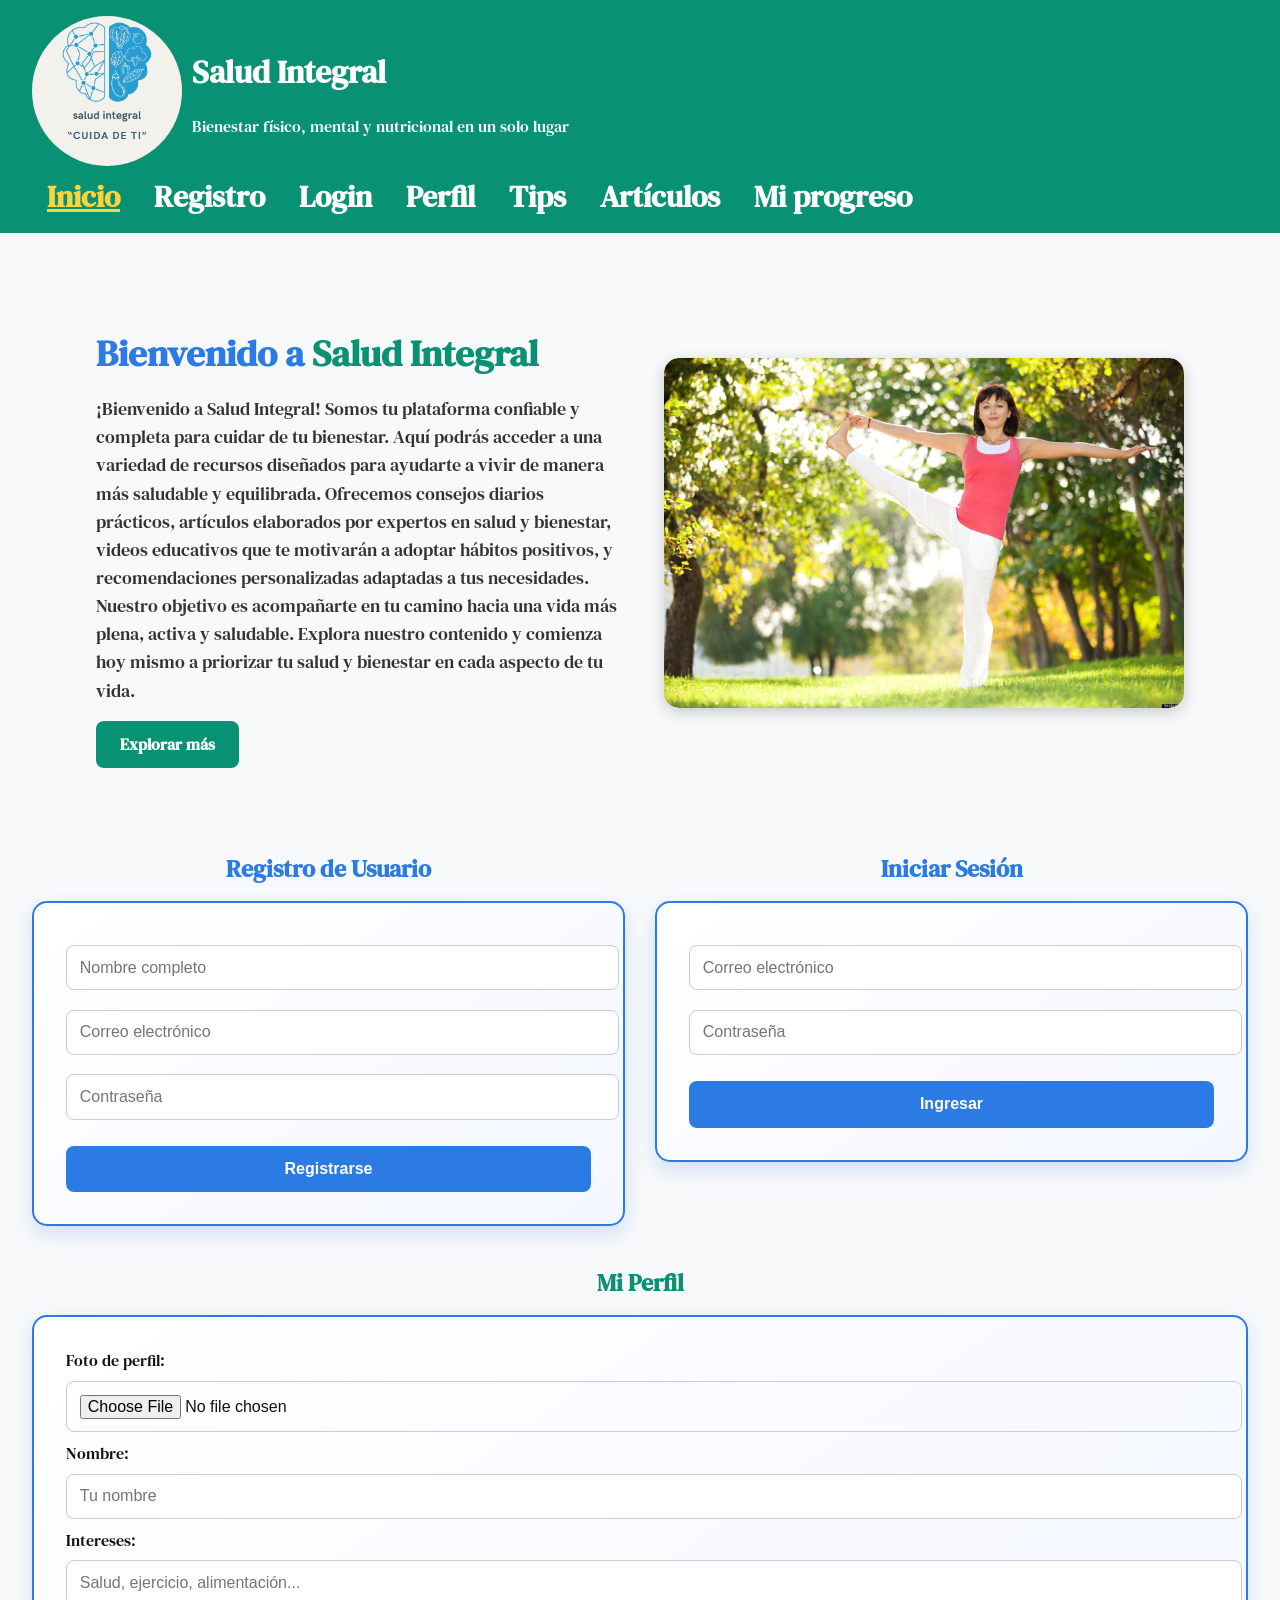
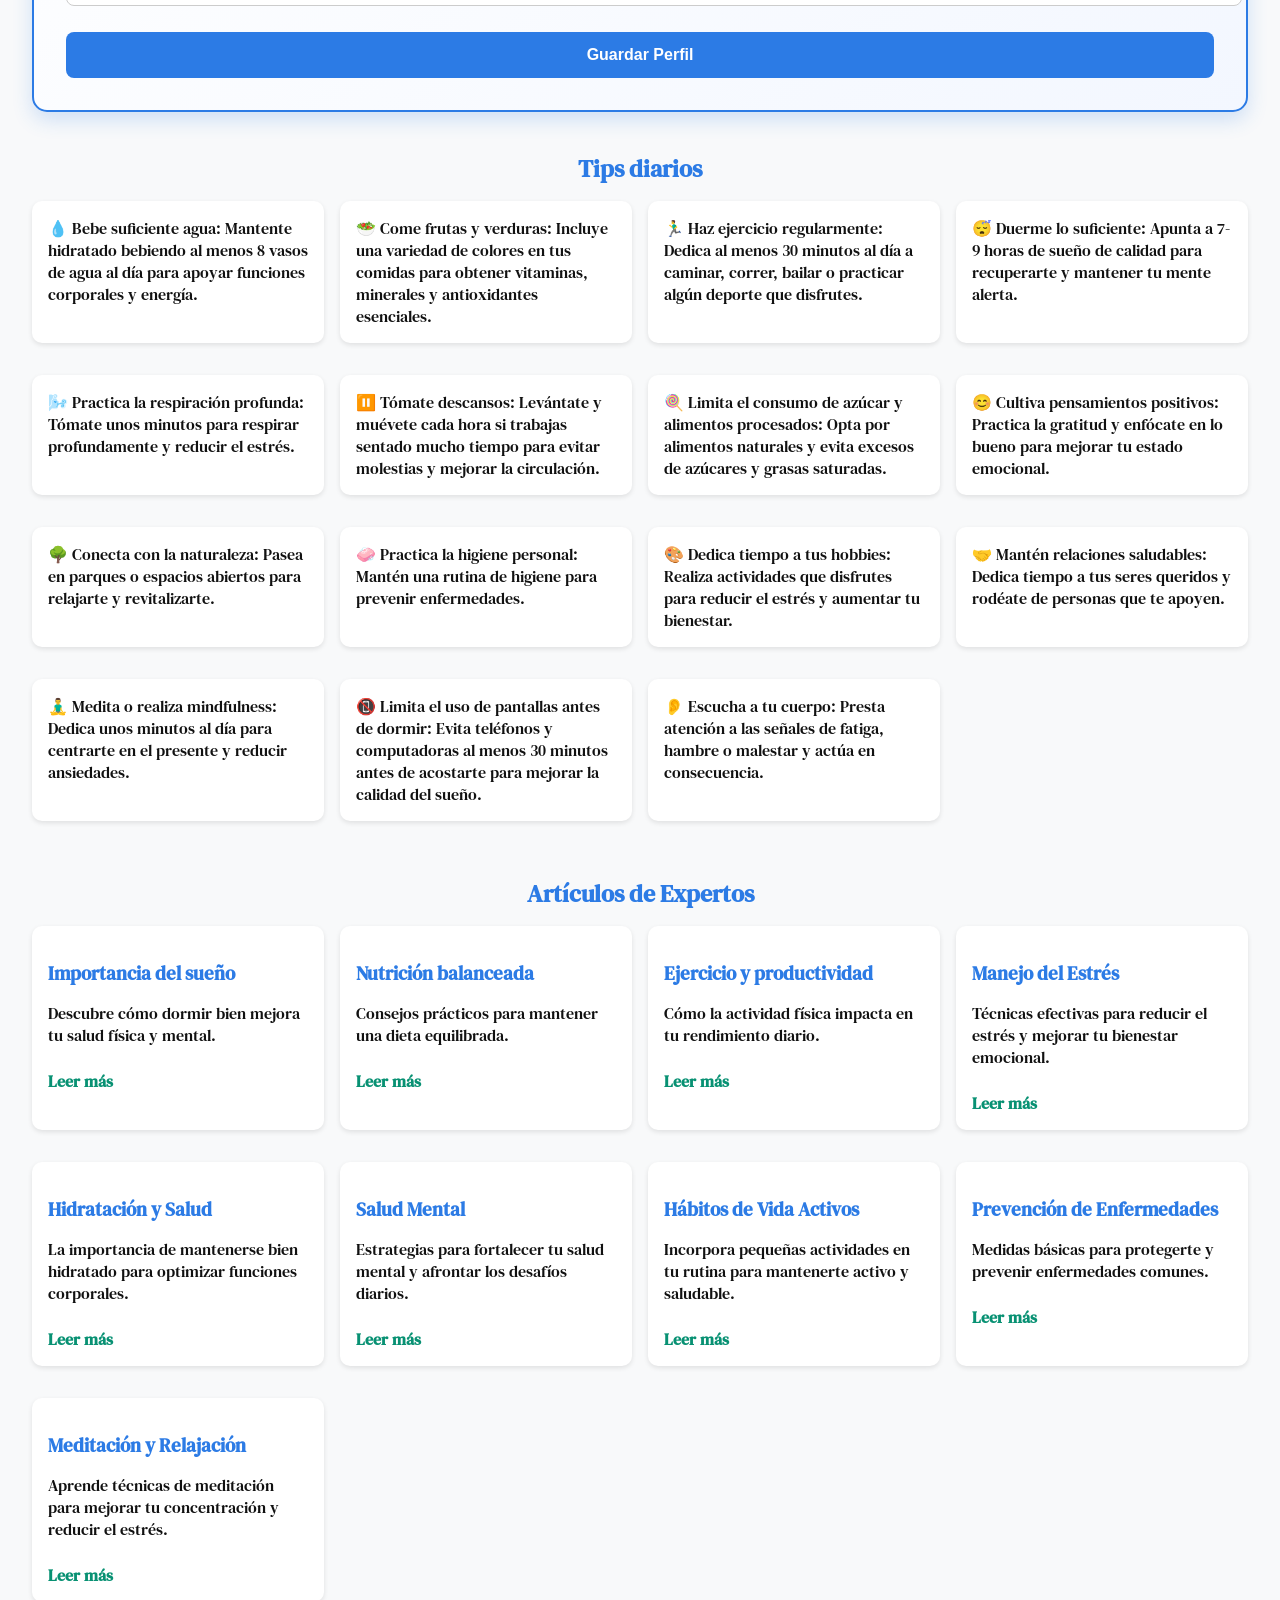
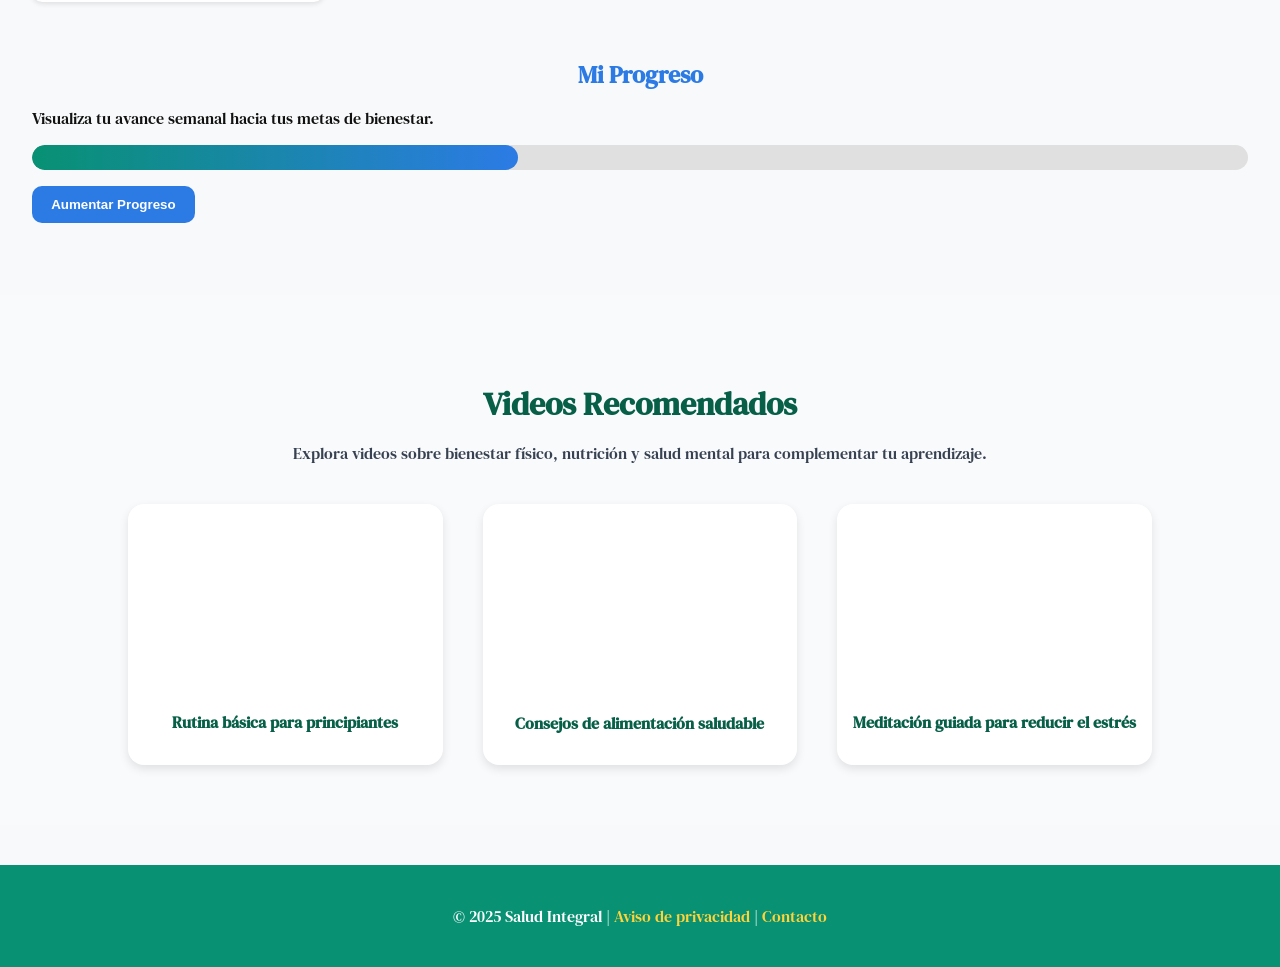
==== index.html @ 1d3a8789 "Add files via upload" ====
<!DOCTYPE html>
<html lang="es">
<head>
  <meta charset="UTF-8" />
  <meta name="viewport" content="width=device-width, initial-scale=1.0" />
  <link rel="stylesheet" href="style.css" />
  <link rel="preconnect" href="https://fonts.googleapis.com" />
  <link rel="preconnect" href="https://fonts.gstatic.com" crossorigin />
  <link href="https://fonts.googleapis.com/css2?family=DM+Serif+Text:ital@0;1&display=swap" rel="stylesheet" />
  <title>Salud Integral</title>
</head>

<body>
  <header>
    <div class="logo">
      <img src="img/Logo salud1.png" alt="Logo Salud Integral" />
      <div>
        <h1>Salud Integral</h1>
        <p>Bienestar físico, mental y nutricional en un solo lugar</p>
      </div>
    </div>
    <nav>
      <a href="#inicio" class="active">Inicio</a>
      <a href="#registro">Registro</a>
      <a href="#login">Login</a>
      <a href="#perfil">Perfil</a>
      <a href="#tips">Tips</a>
      <a href="#articulos">Artículos</a>
      <a href="#progreso">Mi progreso</a>
    </nav>
  </header>

  <main>
    <!-- CARRUSEL DE INICIO -->
<section id="inicio" class="inicio">
  <div class="inicio-texto">
    <h2>Bienvenido a <span>Salud Integral</span></h2>
    <p>
      ¡Bienvenido a Salud Integral! Somos tu plataforma confiable y completa para cuidar de tu bienestar. Aquí podrás acceder
      a una variedad de recursos diseñados para ayudarte a vivir de manera más saludable y equilibrada. Ofrecemos consejos
      diarios prácticos, artículos elaborados por expertos en salud y bienestar, videos educativos que te motivarán a adoptar
      hábitos positivos, y recomendaciones personalizadas adaptadas a tus necesidades. Nuestro objetivo es acompañarte en tu
      camino hacia una vida más plena, activa y saludable. Explora nuestro contenido y comienza hoy mismo a priorizar tu salud
      y bienestar en cada aspecto de tu vida.
    </p>
    <a href="#multimedia" class="btn">Explorar más</a>
  </div>

  <!-- Carrusel en lugar de imagen -->
  <div class="inicio-carrusel">
    <div class="carousel">
        <img src="img/bienestar1.jpg" class="slide active" alt="Salud y bienestar" />
        <img src="img/265533.webp" class="slide" alt="Alimentación balanceada" />
        <img src="img/fitness.webp" class="slide" alt="Ejercicio saludable" />
        <img src="img/OIP (1).jpeg" class="slide" alt="Salud y bienestar" />
        <img src="img/R (3).jpeg" class="slide" alt="Alimentación balanceada" />
        <img src="img/OIP.jpeg" class="slide" alt="Ejercicio saludable" />
    </div>
  </div>
</section>

    <!-- FORMULARIOS -->
    <section id="registro" class="section acceso">
      <div class="form-col">
        <h2>Registro de Usuario</h2>
        <form id="registerForm" class="marco-form">
          <input type="text" id="nombreRegistro" placeholder="Nombre completo" required />
          <input type="email" id="emailRegistro" placeholder="Correo electrónico" required />
          <input type="password" id="passRegistro" placeholder="Contraseña" required />
          <button type="submit">Registrarse</button>
        </form>
      </div>

      <div class="form-col" id="login">
        <h2>Iniciar Sesión</h2>
        <form id="loginForm" class="marco-form">
          <input type="email" id="emailLogin" placeholder="Correo electrónico" required />
          <input type="password" id="passLogin" placeholder="Contraseña" required />
          <button type="submit">Ingresar</button>
        </form>
      </div>
    </section>

    <!-- PERFIL -->
    <section id="perfil" class="section">
      <h2>Mi Perfil</h2>
      <form class="marco-form" aria-label="Formulario de perfil">
        <label for="foto">Foto de perfil:</label>
        <input type="file" id="foto" name="foto" accept="image/*" />
        <label for="nombre">Nombre:</label>
        <input type="text" id="nombre" name="nombre" placeholder="Tu nombre" />
        <label for="intereses">Intereses:</label>
        <input type="text" id="intereses" name="intereses" placeholder="Salud, ejercicio, alimentación..." />
        <button type="submit">Guardar Perfil</button>
      </form>
    </section>

    <!-- TIPS -->
    <section id="tips" class="section">
      <h2>Tips diarios</h2>
      <div class="grid">
        <div class="card">💧 Bebe suficiente agua: Mantente hidratado bebiendo al menos 8 vasos de agua al día para apoyar
          funciones corporales y energía.</div>
        <div class="card">🥗 Come frutas y verduras: Incluye una variedad de colores en tus comidas para obtener vitaminas,
          minerales y antioxidantes esenciales.</div>
        <div class="card">🏃‍♂️ Haz ejercicio regularmente: Dedica al menos 30 minutos al día a caminar, correr, bailar o
          practicar algún deporte que disfrutes.</div>
        <div class="card">😴 Duerme lo suficiente: Apunta a 7-9 horas de sueño de calidad para recuperarte y mantener tu
          mente
          alerta.</div>
        <div class="card">🌬️ Practica la respiración profunda: Tómate unos minutos para respirar profundamente y reducir el
          estrés.</div>
        <div class="card">⏸️ Tómate descansos: Levántate y muévete cada hora si trabajas sentado mucho tiempo para evitar
          molestias y mejorar la circulación.</div>
        <div class="card">🍭 Limita el consumo de azúcar y alimentos procesados: Opta por alimentos naturales y evita
          excesos de
          azúcares y grasas saturadas.</div>
        <div class="card">😊 Cultiva pensamientos positivos: Practica la gratitud y enfócate en lo bueno para mejorar tu
          estado
          emocional.</div>
        <div class="card">🌳 Conecta con la naturaleza: Pasea en parques o espacios abiertos para relajarte y revitalizarte.
        </div>
        <div class="card">🧼 Practica la higiene personal: Mantén una rutina de higiene para prevenir enfermedades.</div>
        <div class="card">🎨 Dedica tiempo a tus hobbies: Realiza actividades que disfrutes para reducir el estrés y
          aumentar tu
          bienestar.</div>
        <div class="card">🤝 Mantén relaciones saludables: Dedica tiempo a tus seres queridos y rodéate de personas que te
          apoyen.</div>
        <div class="card">🧘‍♂️ Medita o realiza mindfulness: Dedica unos minutos al día para centrarte en el presente y
          reducir
          ansiedades.</div>
        <div class="card">📵 Limita el uso de pantallas antes de dormir: Evita teléfonos y computadoras al menos 30 minutos
          antes de acostarte para mejorar la calidad del sueño.</div>
        <div class="card">👂 Escucha a tu cuerpo: Presta atención a las señales de fatiga, hambre o malestar y actúa en
          consecuencia.</div>
      </div>
    </section>

    <!-- ARTÍCULOS -->
<section id="articulos" class="section">
  <h2>Artículos de Expertos</h2>
  <div class="grid">
    <div class="card">
      <h3>Importancia del sueño</h3>
      <p>Descubre cómo dormir bien mejora tu salud física y mental.</p>
      <a href="#">Leer más</a>
    </div>
    <div class="card">
      <h3>Nutrición balanceada</h3>
      <p>Consejos prácticos para mantener una dieta equilibrada.</p>
      <a href="#">Leer más</a>
    </div>
    <div class="card">
      <h3>Ejercicio y productividad</h3>
      <p>Cómo la actividad física impacta en tu rendimiento diario.</p>
      <a href="#">Leer más</a>
    </div>
    <div class="card">
      <h3>Manejo del Estrés</h3>
      <p>Técnicas efectivas para reducir el estrés y mejorar tu bienestar emocional.</p>
      <a href="#">Leer más</a>
    </div>
    <div class="card">
      <h3>Hidratación y Salud</h3>
      <p>La importancia de mantenerse bien hidratado para optimizar funciones corporales.</p>
      <a href="#">Leer más</a>
    </div>
    <div class="card">
      <h3>Salud Mental</h3>
      <p>Estrategias para fortalecer tu salud mental y afrontar los desafíos diarios.</p>
      <a href="#">Leer más</a>
    </div>
    <div class="card">
      <h3>Hábitos de Vida Activos</h3>
      <p>Incorpora pequeñas actividades en tu rutina para mantenerte activo y saludable.</p>
      <a href="#">Leer más</a>
    </div>
    <div class="card">
      <h3>Prevención de Enfermedades</h3>
      <p>Medidas básicas para protegerte y prevenir enfermedades comunes.</p>
      <a href="#">Leer más</a>
    </div>
    <div class="card">
      <h3>Meditación y Relajación</h3>
      <p>Aprende técnicas de meditación para mejorar tu concentración y reducir el estrés.</p>
      <a href="#">Leer más</a>
    </div>
  </div>
</section>

    <!-- NUEVA SECCIÓN: PROGRESO -->
    <section id="progreso" class="section">
      <h2>Mi Progreso</h2>
      <p>Visualiza tu avance semanal hacia tus metas de bienestar.</p>
      <div class="progress-container">
        <div class="progress-bar" id="progressBar"></div>
      </div>
      <button id="aumentarProgreso">Aumentar Progreso</button>
    </section>
  </main>

<section id="videos" class="section videos">
  <h2>Videos Recomendados</h2>
  <p>Explora videos sobre bienestar físico, nutrición y salud mental para complementar tu aprendizaje.</p>

  <div class="video-grid">
    <div class="video-card">
      <div class="video-wrapper">
        <iframe src="https://www.youtube.com/embed/q12mV3CN0JU?si=aiuYhS3g3Fvm4-Bc" title="Ejercicios para principiantes" frameborder="0"
          allowfullscreen></iframe>
      </div>
      <h3>Rutina básica para principiantes</h3>
    </div>

    <div class="video-card">
      <div class="video-wrapper">
        <iframe src="https://www.youtube.com/embed/z6X5oEIg6Ak" title="Consejos de nutrición" frameborder="0"
          allowfullscreen></iframe>
      </div>
      <h3>Consejos de alimentación saludable</h3>
    </div>

    <div class="video-card">
      <div class="video-wrapper">
        <iframe src="https://www.youtube.com/embed/tYwnSBkc_To?si=PgO-hoRfJoDraTzT" title="Meditación guiada" frameborder="0"
          allowfullscreen></iframe>
      </div>
      <h3>Meditación guiada para reducir el estrés</h3>
    </div>
  </div>
</section>


  <footer>
    <p>© 2025 Salud Integral | <a href="#">Aviso de privacidad</a> | <a href="#">Contacto</a></p>
  </footer>

  <script src="script.js"></script>
</body>

</html>
---- style.css ----
/* ==================== RESET Y BASE ==================== */
body {
    margin: 0;
    font-family: "DM Serif Text", serif;
    background-color: #f8f9fa;
    color: #000000;
}

main {
    padding: 2rem;
}

.section {
    margin-bottom: 2.5rem;
}

.section h2 {
    color: #2c7be5;
    margin-bottom: 1rem;
    text-align: center;
}

/* ==================== HEADER ==================== */
header {
    background: #089173;
    color: white;
    padding: 1rem 2rem;
    display: flex;
    align-items: center;
    justify-content: space-between;
    flex-wrap: wrap;
}

.logo {
    display: flex;
    align-items: center;
    gap: 10px;
}

.logo img {
    width: 150px;
    height: 150px;
    border-radius: 50%;
}

nav {
    margin-top: 10px;
}

nav a {
    color: white;
    margin: 0 15px;
    text-decoration: none;
    font-weight: bold;
    font-size: 30px;
}

nav a:hover {
    text-decoration: underline;
}

/* ==================== SECCIÓN INICIO ==================== */
.inicio {
    display: flex;
    align-items: center;
    justify-content: space-between;
    padding: 2rem 4rem;
    gap: 40px;
    background: #f8f9fa;
    flex-wrap: wrap;
}

.inicio-texto {
    flex: 1;
    min-width: 300px;
}

.inicio-texto h2 {
    color: #2c7be5;
    font-size: 2.3rem;
    margin-bottom: 1rem;
}

.inicio-texto h2 span {
    color: #089173;
}

.inicio-texto p {
    font-size: 1.1rem;
    line-height: 1.6;
    color: #333;
    margin-bottom: 1rem;
}

.inicio-texto .btn {
    display: inline-block;
    background-color: #089173;
    color: white;
    padding: 0.8rem 1.5rem;
    border-radius: 8px;
    text-decoration: none;
    font-weight: bold;
    transition: background 0.3s ease;
}

.inicio-texto .btn:hover {
    background-color: #056c57;
}

/* Vista móvil */
@media (max-width: 768px) {
    .inicio {
        flex-direction: column;
        text-align: center;
    }

    .inicio-imagen {
        text-align: center;
    }
}

/* ==================== REGISTRO Y LOGIN ==================== */
.acceso {
    display: flex;
    justify-content: space-between;
    align-items: flex-start;
    gap: 30px;
    flex-wrap: wrap;
    margin-top: 2rem;
}

.form-col {
    flex: 1;
    min-width: 320px;
}

.form-col h2 {
    text-align: center;
    margin-bottom: 1rem;
    color: #2c7be5;
}

/* Marco elegante */
.marco-form {
    max-width: 100%;
    margin: 0 auto;
    padding: 2rem;
    border-radius: 15px;
    border: 2px solid #2c7be5;
    background: linear-gradient(145deg, #ffffff, #f3f7ff);
    box-shadow: 0 8px 20px rgba(44, 123, 229, 0.2);
    transition: transform 0.3s ease, box-shadow 0.3s ease;
}

.marco-form:hover {
    transform: translateY(-5px);
    box-shadow: 0 12px 25px rgba(44, 123, 229, 0.3);
}

.marco-form input {
    width: 100%;
    padding: 0.8rem;
    margin: 0.6rem 0;
    border: 1px solid #ccc;
    border-radius: 8px;
    font-size: 1rem;
}

.marco-form input:focus {
    border-color: #2c7be5;
    box-shadow: 0 0 6px rgba(44, 123, 229, 0.3);
    outline: none;
}

.marco-form button {
    width: 100%;
    padding: 0.9rem;
    margin-top: 1rem;
    border: none;
    border-radius: 8px;
    background: #2c7be5;
    color: white;
    font-size: 1rem;
    font-weight: bold;
    cursor: pointer;
    transition: background 0.3s ease, transform 0.2s ease;
}

.marco-form button:hover {
    background: #1a5fc2;
    transform: scale(1.03);
}

/* Vista móvil */
@media (max-width: 768px) {
    .acceso {
        flex-direction: column;
        align-items: center;
    }

    .form-col {
        width: 100%;
    }
}

/* ==== Carrusel ==== */
.inicio-carrusel {
    flex: 1;
    text-align: right;
    position: relative;
    max-width: 520px;
    height: 350px;
    border-radius: 15px;
    overflow: hidden;
    box-shadow: 0 4px 15px rgba(0, 0, 0, 0.2);
}

.carousel {
    display: flex;
    width: 300%;
    height: 100%;
    animation: slide 12s infinite;
}

.carousel img {
    width: 100%;
    height: 100%;
    object-fit: cover;
    border-radius: 15px;
}

.carousel {
    display: flex;
    width: 100%;
    height: 100%;
    transition: transform 1s ease-in-out;
}

/* Modo móvil */
@media (max-width: 768px) {
    .inicio {
        flex-direction: column;
        text-align: center;
        padding: 2rem;
    }

    .inicio-carrusel {
        text-align: center;
        max-width: 100%;
        height: 250px;
    }
}

/* ==== Barra de progreso ==== */
.progress-container {
    width: 100%;
    background: #e0e0e0;
    border-radius: 30px;
    height: 25px;
    margin-top: 1rem;
    overflow: hidden;
}

.progress-bar {
    width: 40%;
    height: 100%;
    background: linear-gradient(90deg, #089173, #2c7be5);
    border-radius: 30px;
    transition: width 0.5s ease;
}

/* ==== Navegación activa ==== */
nav a.active {
    text-decoration: underline;
    color: #ffd43b;
}

/* Botón progreso */
#aumentarProgreso {
    background-color: #2c7be5;
    color: white;
    border: none;
    padding: 0.7rem 1.2rem;
    border-radius: 10px;
    font-weight: bold;
    cursor: pointer;
    margin-top: 1rem;
}

#aumentarProgreso:hover {
    background-color: #1a5fc2;
}

/* ==================== TIPS Y ARTÍCULOS ==================== */
.card {
    background: white;
    padding: 1rem;
    border-radius: 10px;
    box-shadow: 0 2px 5px rgba(0, 0, 0, 0.1);
    margin-bottom: 1rem;
    transition: transform 0.3s ease, box-shadow 0.3s ease;
}

.card:hover {
    transform: translateY(-5px);
    box-shadow: 0 6px 15px rgba(0, 0, 0, 0.2);
}

.card h3 {
    color: #2c7be5;
    margin-bottom: 0.5rem;
}

.card a {
    display: inline-block;
    margin-top: 0.5rem;
    color: #089173;
    font-weight: bold;
    text-decoration: none;
}

.card a:hover {
    text-decoration: underline;
}

.grid {
    display: grid;
    grid-template-columns: repeat(auto-fit, minmax(250px, 1fr));
    gap: 1rem;
}

/* ==== SECCIÓN DE VIDEOS ==== */
.videos {
    padding: 60px 10%;
    background-color: #f8fafc;
    text-align: center;
}

.videos h2 {
    font-size: 2rem;
    color: #065f46;
    margin-bottom: 10px;
}

.videos p {
    font-size: 1rem;
    color: #374151;
    margin-bottom: 40px;
    max-width: 700px;
    margin-left: auto;
    margin-right: auto;
}

.video-grid {
    display: grid;
    grid-template-columns: repeat(auto-fit, minmax(300px, 1fr));
    gap: 40px;
}

.video-card {
    background-color: white;
    border-radius: 16px;
    box-shadow: 0 4px 10px rgba(0, 0, 0, 0.1);
    overflow: hidden;
    transition: transform 0.3s, box-shadow 0.3s;
}

.video-card:hover {
    transform: translateY(-5px);
    box-shadow: 0 8px 20px rgba(0, 0, 0, 0.15);
}

.video-wrapper {
    position: relative;
    padding-top: 56.25%;
    /* 16:9 Aspect Ratio */
    overflow: hidden;
}

.video-wrapper iframe {
    position: absolute;
    top: 0;
    left: 0;
    width: 100%;
    height: 100%;
    border: 0;
    border-radius: 12px 12px 0 0;
}

.video-card h3 {
    font-size: 1rem;
    color: #065f46;
    padding: 15px;
    font-weight: 600;
}

.video-card {
    opacity: 0;
    transform: translateY(40px);
    animation: fadeInUp 0.8s ease forwards;
}

.video-card:nth-child(2) {
    animation-delay: 0.2s;
}

.video-card:nth-child(3) {
    animation-delay: 0.4s;
}

@keyframes fadeInUp {
    from {
        opacity: 0;
        transform: translateY(40px);
    }

    to {
        opacity: 1;
        transform: translateY(0);
    }
}

/* ==================== PERFIL ==================== */
#perfil {
    margin-top: 2rem;
}

#perfil h2 {
    text-align: center;
    margin-bottom: 1rem;
    color: #089173;
}

/* Ajustes de accesibilidad: mejor contraste */
body {
    background-color: #f8f9fa;
    color: #111;
    /* más oscuro para legibilidad */
}

button {
    background-color: #2c7be5;
    color: #fff;
}

button:hover {
    background-color: #1a5fc2;
}

/* Responsivo multimedia */
@media (max-width: 768px) {
    .media-container {
        flex-direction: column;
        align-items: center;
    }

    .video-box iframe {
        width: 100%;
        max-width: 400px;
    }
}

/* caja responsiva para mantener relación 16:9 */
.video-box {
    position: relative;
    width: 620px;
    /* ancho base, se adapta por media queries */
    padding-top: 56.25%;
    /* 16:9 ratio */
    border-radius: 12px;
    overflow: hidden;
    box-shadow: 0 4px 12px rgba(0, 0, 0, 0.15);
    background: #000;
    /* fondo por si tarda el iframe en cargar */
    transition: transform 0.25s ease;
}

.video-box:hover {
    transform: translateY(-6px);
}

/* iframe ocupa todo el contenedor */
.video-box iframe {
    position: absolute;
    inset: 0;
    width: 100%;
    height: 100%;
    border: 0;
}

/* adaptabilidad: en pantallas pequeñas reduce ancho */
@media (max-width: 900px) {
    .video-box {
        width: 45%;
    }
}

@media (max-width: 520px) {
    .video-box {
        width: 100%;
        padding-top: 56.25%;
    }
}

/* ==================== FOOTER ==================== */
footer {
    background: #089173;
    color: white;
    text-align: center;
    padding: 1.5rem;
    margin-top: 2rem;
}

footer a {
    color: #ffd43b;
    text-decoration: none;
}
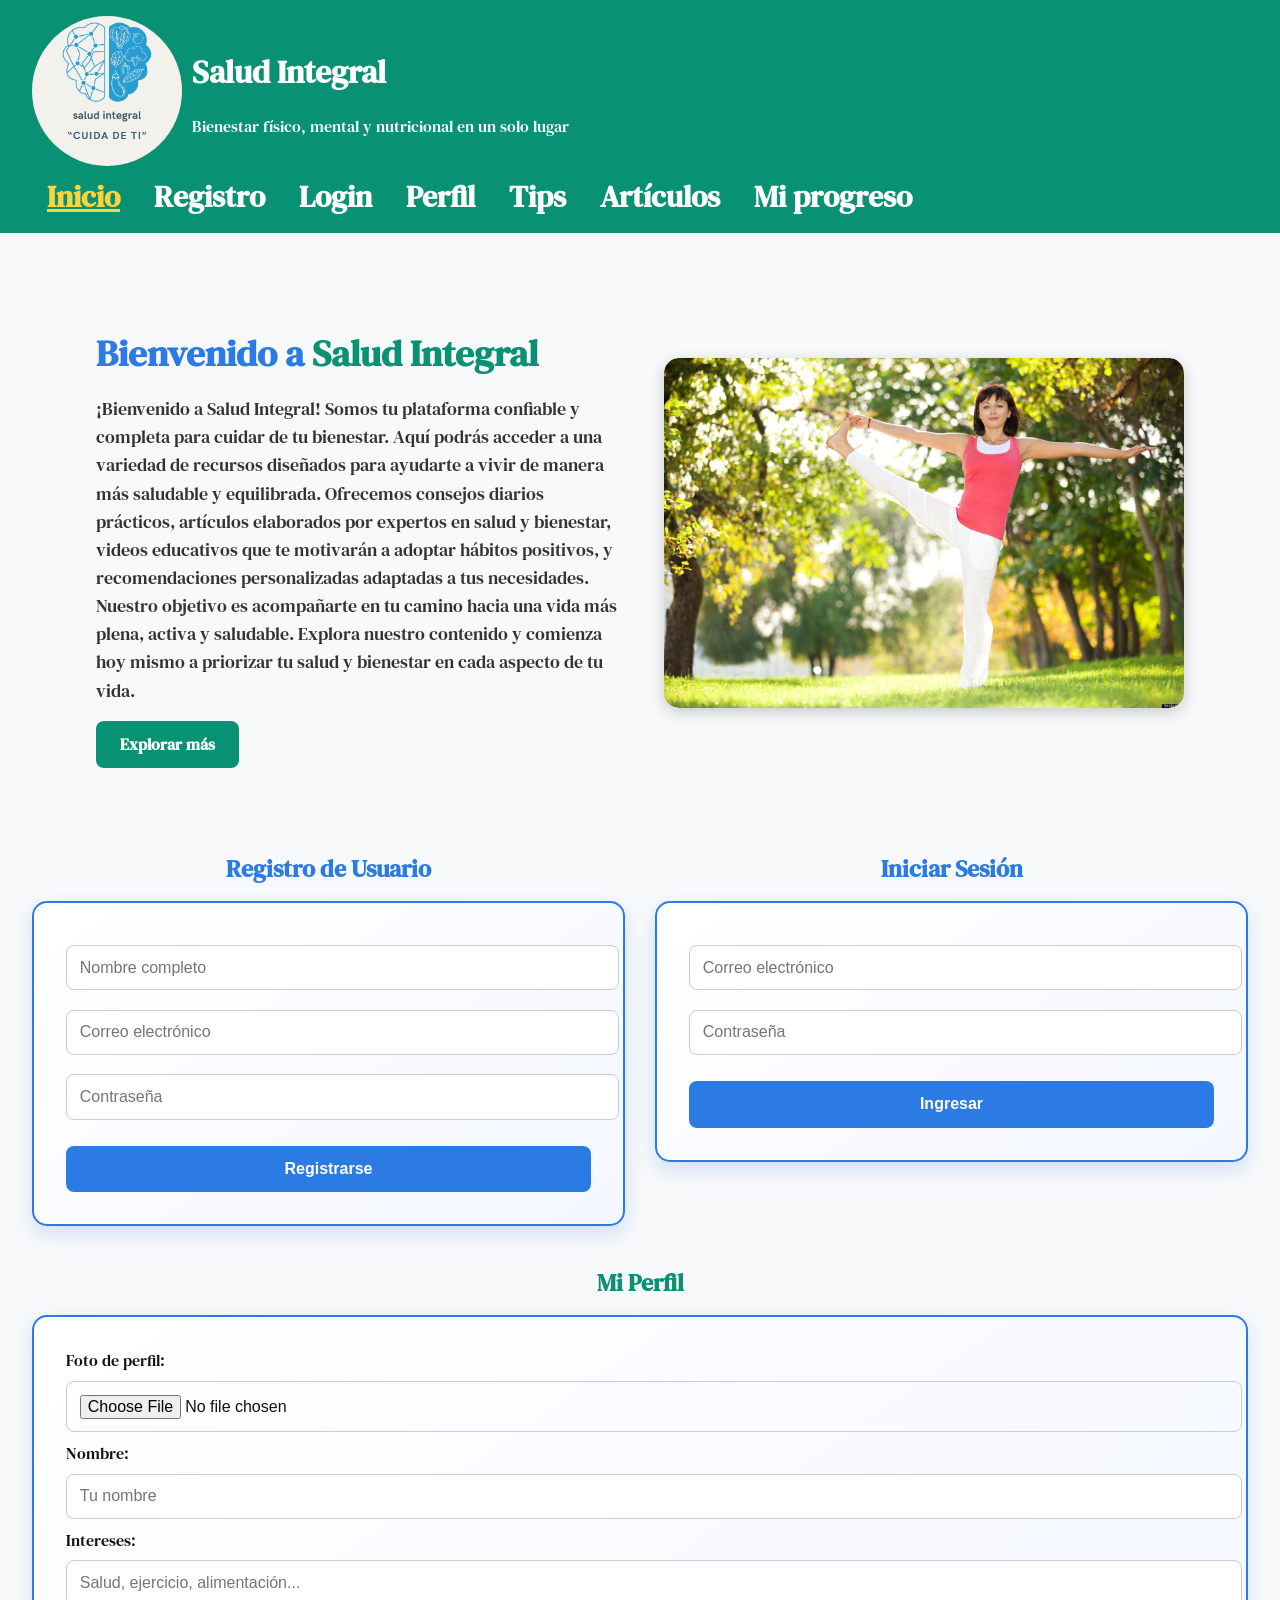
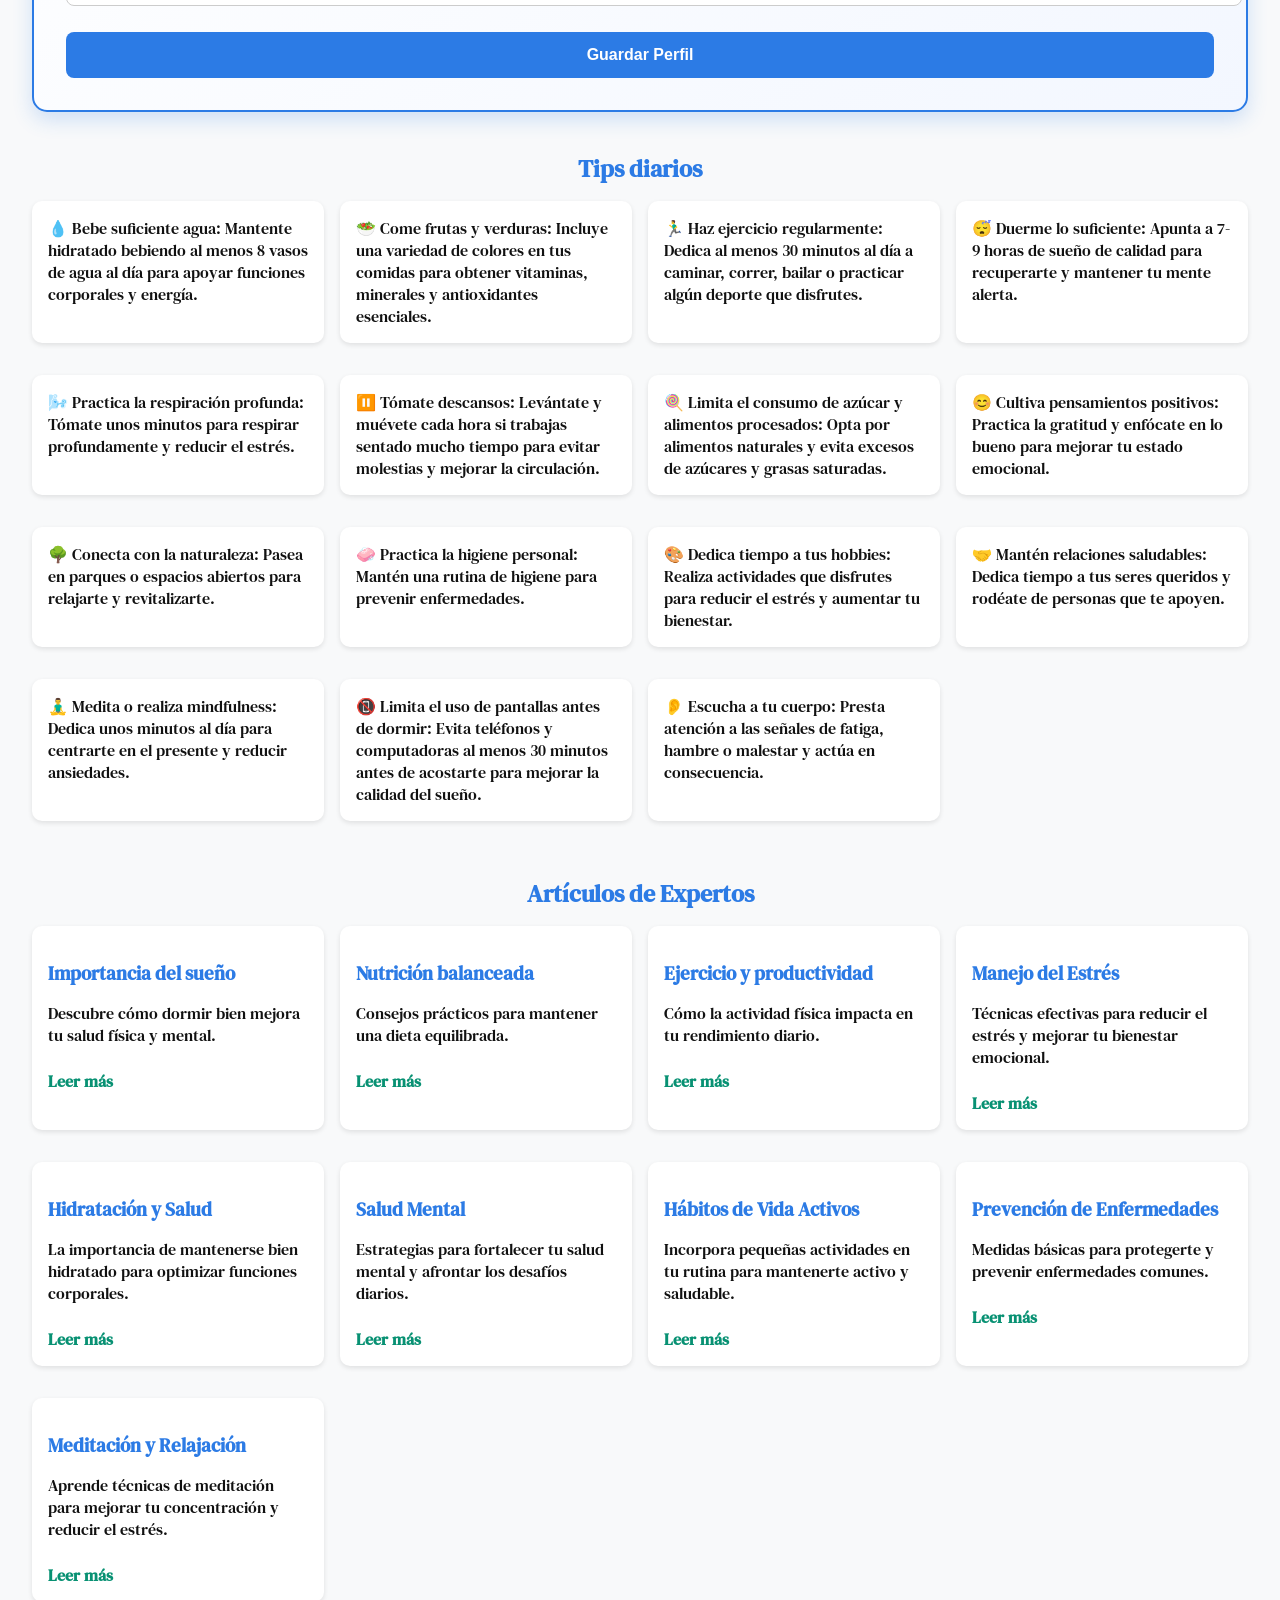
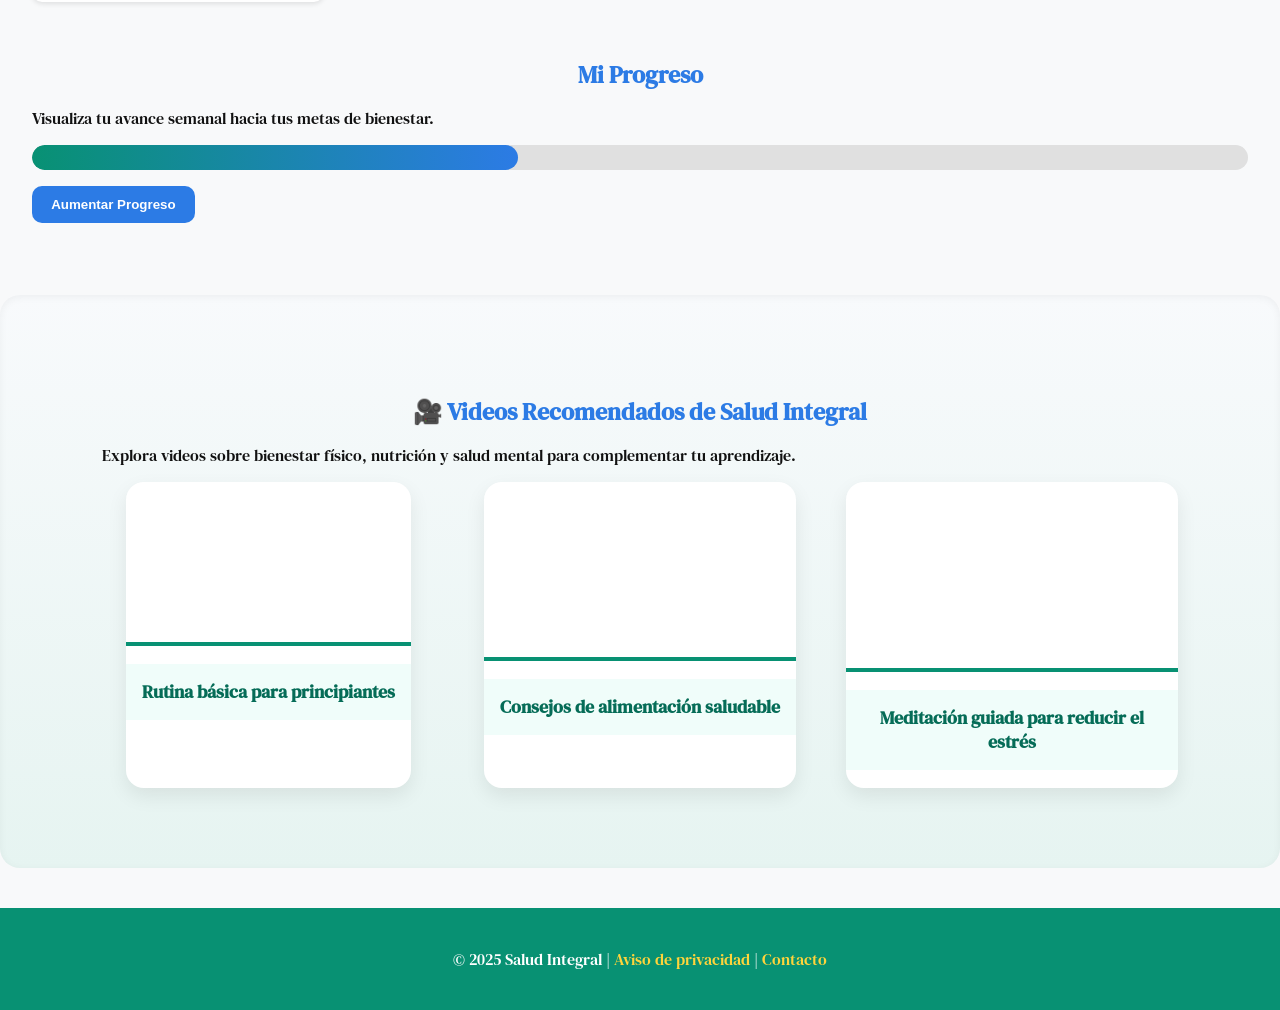
==== commit 5ddc90e4: "Add files via upload" ====
--- a/index.html
+++ b/index.html
@@ -28,6 +28,12 @@
       <a href="#articulos">Artículos</a>
       <a href="#progreso">Mi progreso</a>
     </nav>
+
+    <!-- Botón del menú móvil -->
+    <div class="menu-toggle" id="menu-toggle">
+      ☰
+    </div>
+
   </header>
 
   <main>
@@ -200,7 +206,7 @@
   </main>
 
 <section id="videos" class="section videos">
-  <h2>Videos Recomendados</h2>
+  <h2>🎥 Videos Recomendados de Salud Integral</h2>
   <p>Explora videos sobre bienestar físico, nutrición y salud mental para complementar tu aprendizaje.</p>
 
   <div class="video-grid">
--- a/style.css
+++ b/style.css
@@ -57,6 +57,41 @@
 
 nav a:hover {
     text-decoration: underline;
+}
+
+/* ==== MENÚ RESPONSIVE ==== */
+.menu-toggle {
+    display: none;
+    font-size: 2rem;
+    color: white;
+    cursor: pointer;
+    margin-left: auto;
+}
+
+/* Modo móvil */
+@media (max-width: 768px) {
+    nav {
+        display: none;
+        flex-direction: column;
+        width: 100%;
+        background: #056c57;
+        text-align: center;
+        padding: 1rem 0;
+    }
+
+    nav a {
+        display: block;
+        margin: 10px 0;
+        font-size: 1.2rem;
+    }
+
+    nav.active {
+        display: flex;
+    }
+
+    .menu-toggle {
+        display: block;
+    }
 }
 
 /* ==================== SECCIÓN INICIO ==================== */
@@ -329,91 +364,76 @@
     gap: 1rem;
 }
 
-/* ==== SECCIÓN DE VIDEOS ==== */
+/* ==== MEJORAS MULTIMEDIA - SECCIÓN VIDEOS ==== */
 .videos {
-    padding: 60px 10%;
-    background-color: #f8fafc;
-    text-align: center;
-}
-
-.videos h2 {
-    font-size: 2rem;
-    color: #065f46;
-    margin-bottom: 10px;
-}
-
-.videos p {
-    font-size: 1rem;
-    color: #374151;
-    margin-bottom: 40px;
-    max-width: 700px;
-    margin-left: auto;
-    margin-right: auto;
+    background: linear-gradient(180deg, #f8fafc 0%, #e6f4f1 100%);
+    padding: 80px 8%;
+    border-radius: 20px;
+    box-shadow: inset 0 2px 8px rgba(0, 0, 0, 0.05);
 }
 
 .video-grid {
     display: grid;
-    grid-template-columns: repeat(auto-fit, minmax(300px, 1fr));
-    gap: 40px;
+    grid-template-columns: repeat(auto-fit, minmax(320px, 1fr));
+    gap: 2.5rem;
+    justify-items: center;
 }
 
 .video-card {
-    background-color: white;
-    border-radius: 16px;
-    box-shadow: 0 4px 10px rgba(0, 0, 0, 0.1);
+    background: #ffffff;
+    border-radius: 18px;
+    box-shadow: 0 8px 20px rgba(0, 0, 0, 0.08);
     overflow: hidden;
-    transition: transform 0.3s, box-shadow 0.3s;
+    transition: transform 0.35s ease, box-shadow 0.35s ease;
 }
 
 .video-card:hover {
-    transform: translateY(-5px);
-    box-shadow: 0 8px 20px rgba(0, 0, 0, 0.15);
+    transform: scale(1.03);
+    box-shadow: 0 10px 25px rgba(0, 0, 0, 0.15);
 }
 
 .video-wrapper {
     position: relative;
+    width: 100%;
     padding-top: 56.25%;
-    /* 16:9 Aspect Ratio */
+    /* relación 16:9 */
     overflow: hidden;
+    border-bottom: 4px solid #089173;
 }
 
 .video-wrapper iframe {
     position: absolute;
-    top: 0;
-    left: 0;
+    inset: 0;
     width: 100%;
     height: 100%;
     border: 0;
-    border-radius: 12px 12px 0 0;
+    border-radius: 0;
 }
 
 .video-card h3 {
-    font-size: 1rem;
-    color: #065f46;
-    padding: 15px;
-    font-weight: 600;
+    padding: 1rem;
+    font-size: 1.1rem;
+    color: #056c57;
+    background: #f0fdfa;
+    font-weight: bold;
+    text-align: center;
 }
 
 .video-card {
     opacity: 0;
-    transform: translateY(40px);
-    animation: fadeInUp 0.8s ease forwards;
+    transform: translateY(30px);
+    animation: fadeVideo 1s forwards ease;
 }
 
 .video-card:nth-child(2) {
-    animation-delay: 0.2s;
+    animation-delay: 0.3s;
 }
 
 .video-card:nth-child(3) {
-    animation-delay: 0.4s;
-}
-
-@keyframes fadeInUp {
-    from {
-        opacity: 0;
-        transform: translateY(40px);
-    }
-
+    animation-delay: 0.6s;
+}
+
+@keyframes fadeVideo {
     to {
         opacity: 1;
         transform: translateY(0);
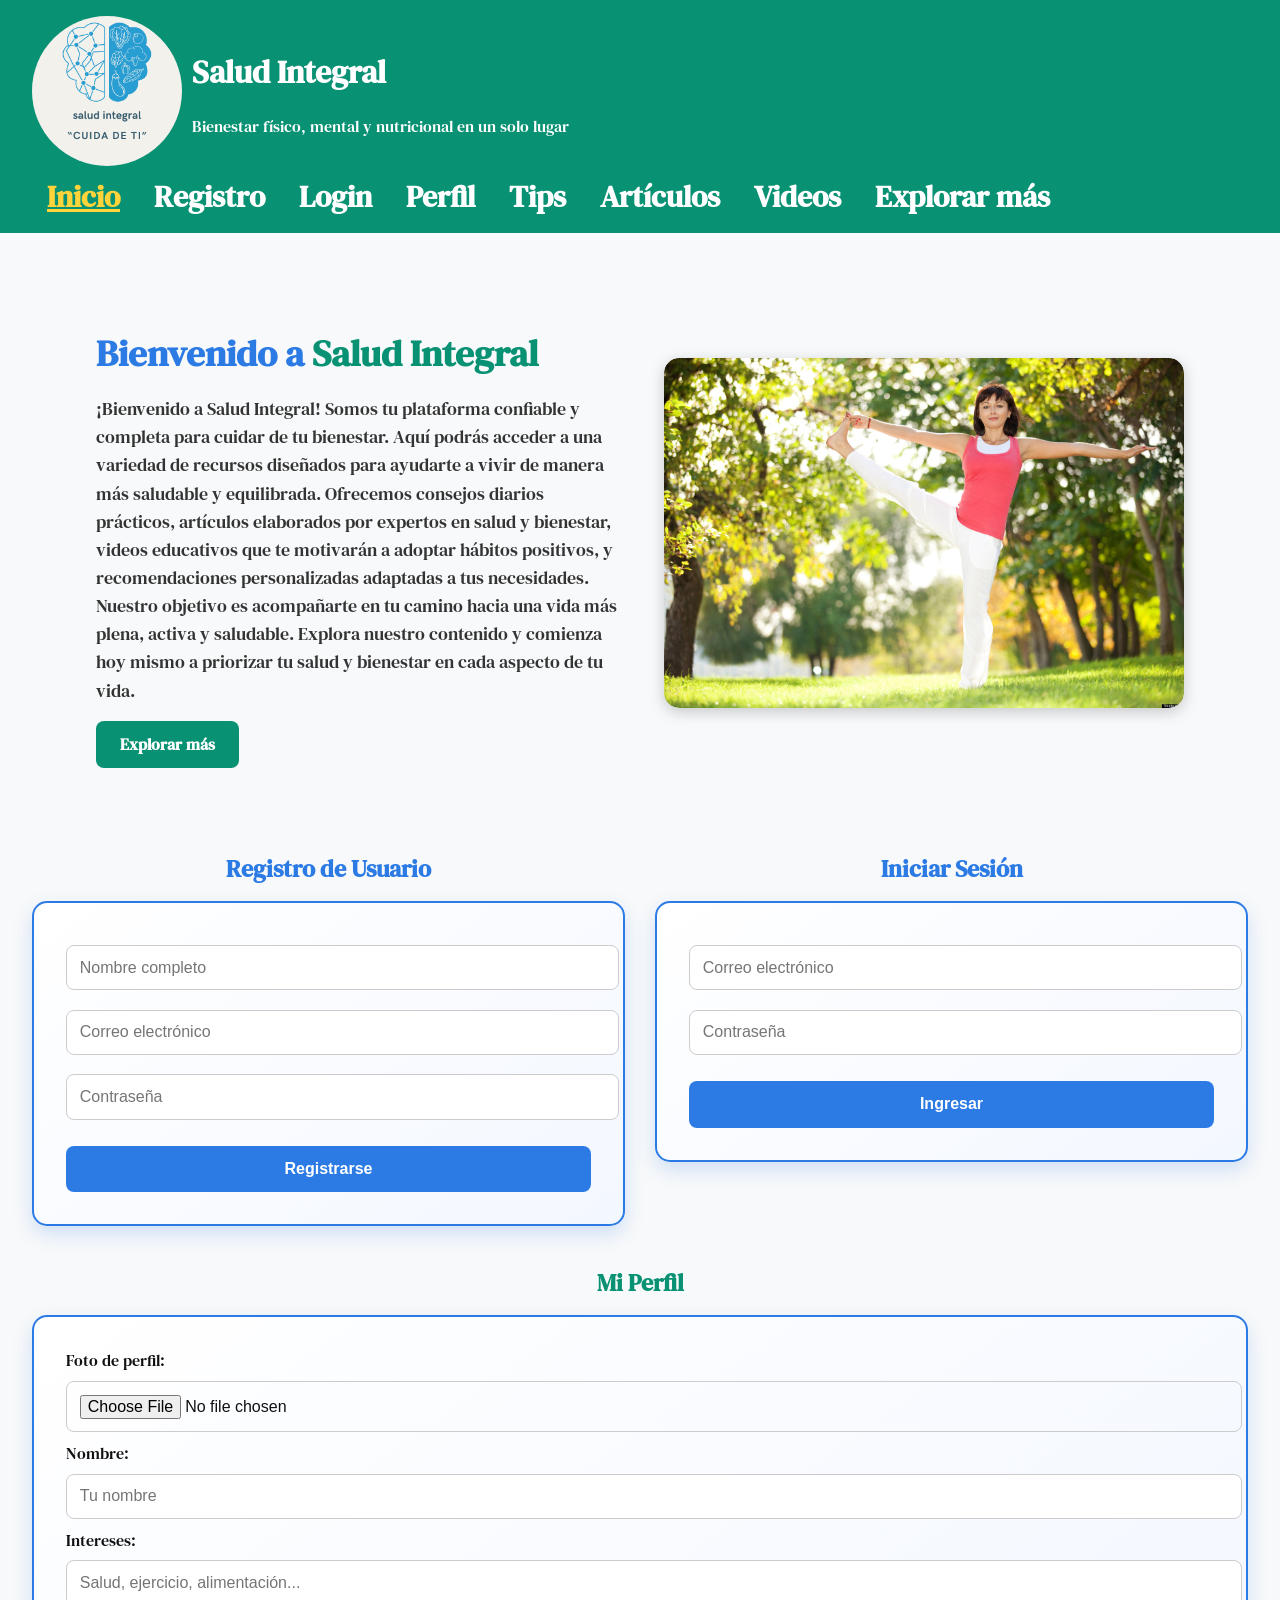
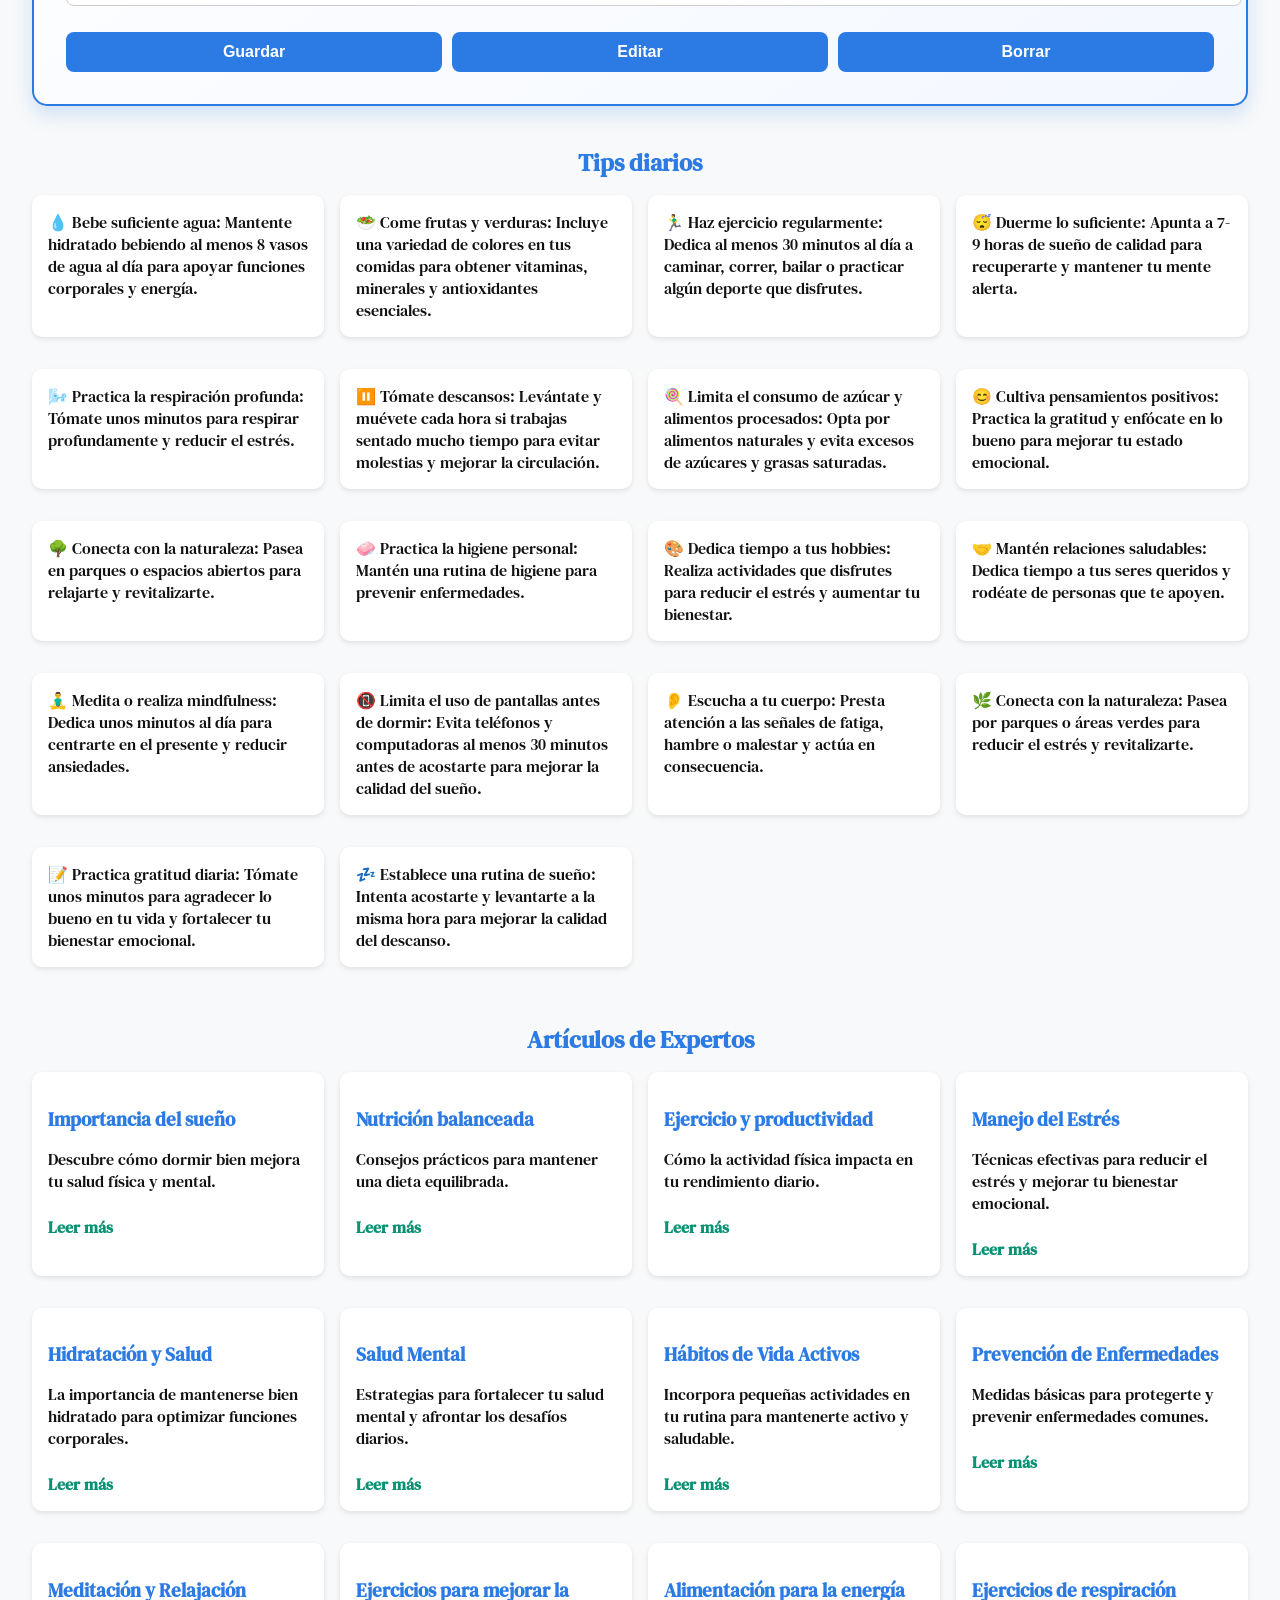
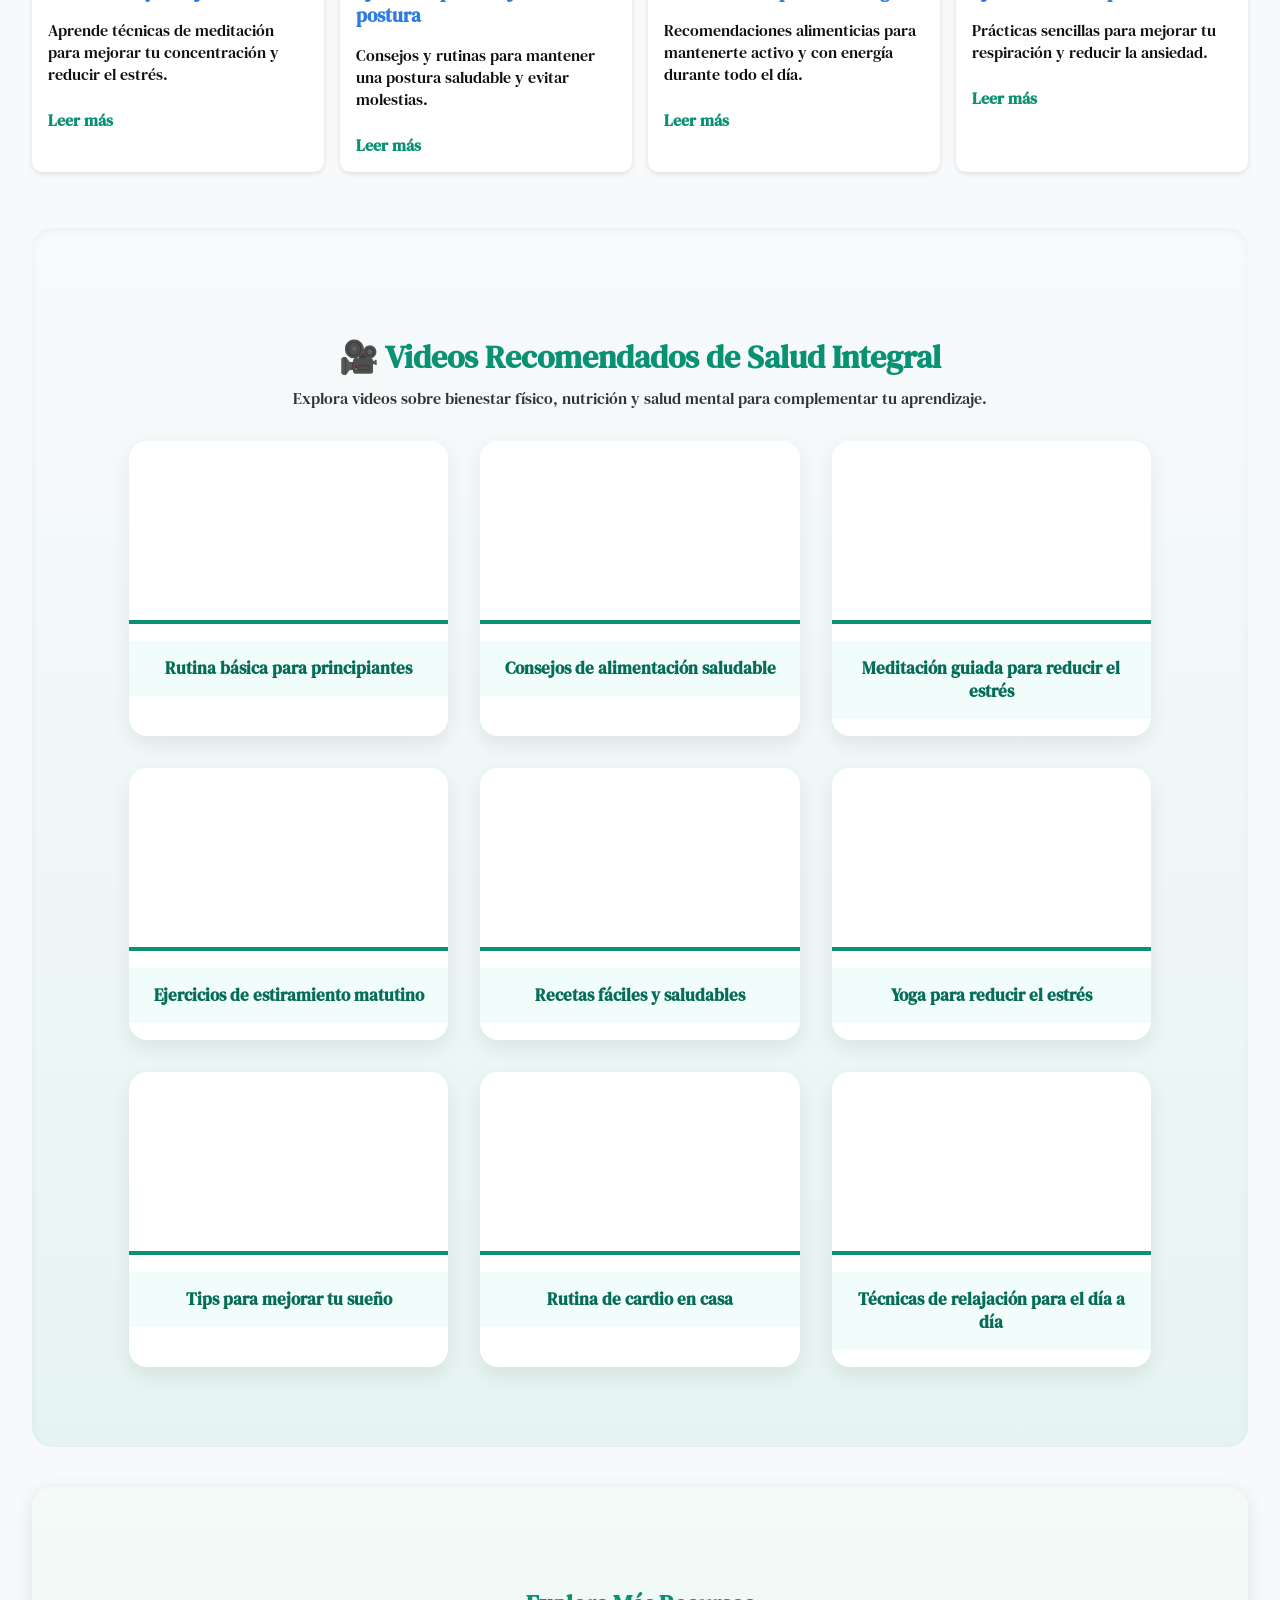
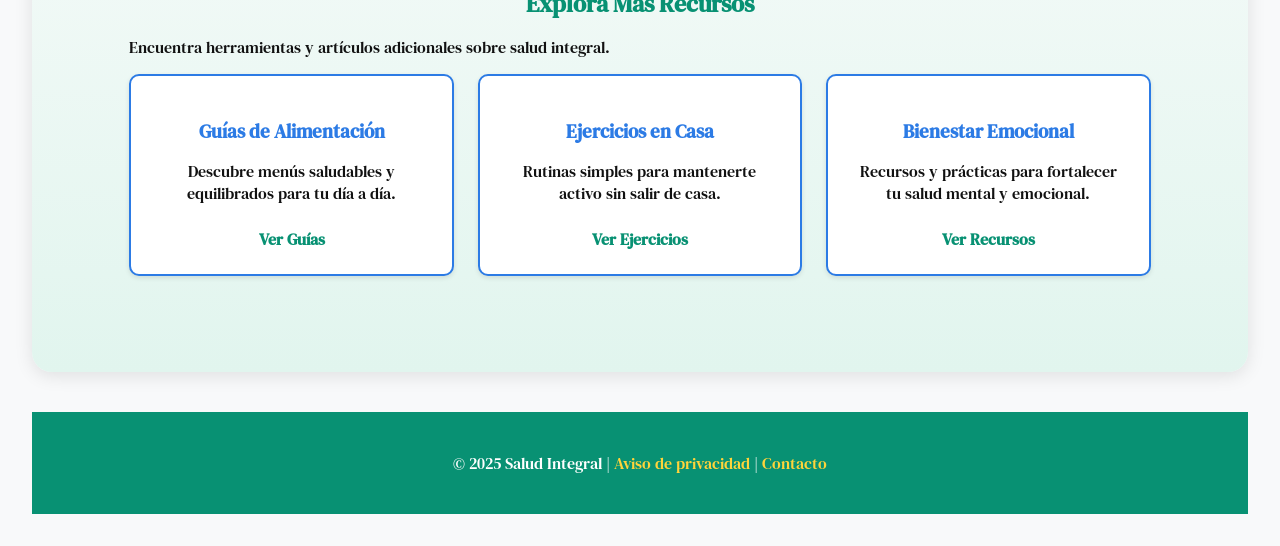
==== commit faeb1ff8: "Add files via upload" ====
--- a/index.html
+++ b/index.html
@@ -26,7 +26,8 @@
       <a href="#perfil">Perfil</a>
       <a href="#tips">Tips</a>
       <a href="#articulos">Artículos</a>
-      <a href="#progreso">Mi progreso</a>
+      <a href="#videos">Videos</a>
+      <a href="#explorar">Explorar más</a>
     </nav>
 
     <!-- Botón del menú móvil -->
@@ -90,14 +91,21 @@
     <!-- PERFIL -->
     <section id="perfil" class="section">
       <h2>Mi Perfil</h2>
-      <form class="marco-form" aria-label="Formulario de perfil">
+      <form id="perfilForm" class="marco-form">
         <label for="foto">Foto de perfil:</label>
         <input type="file" id="foto" name="foto" accept="image/*" />
+    
         <label for="nombre">Nombre:</label>
         <input type="text" id="nombre" name="nombre" placeholder="Tu nombre" />
+    
         <label for="intereses">Intereses:</label>
         <input type="text" id="intereses" name="intereses" placeholder="Salud, ejercicio, alimentación..." />
-        <button type="submit">Guardar Perfil</button>
+    
+        <div class="perfil-botones">
+          <button type="submit">Guardar</button>
+          <button type="button" id="editarPerfil">Editar</button>
+          <button type="button" id="borrarPerfil">Borrar</button>
+        </div>
       </form>
     </section>
 
@@ -139,72 +147,83 @@
           antes de acostarte para mejorar la calidad del sueño.</div>
         <div class="card">👂 Escucha a tu cuerpo: Presta atención a las señales de fatiga, hambre o malestar y actúa en
           consecuencia.</div>
+        <div class="card">🌿 Conecta con la naturaleza: Pasea por parques o áreas verdes para reducir el estrés y revitalizarte.
+        </div>
+        <div class="card">📝 Practica gratitud diaria: Tómate unos minutos para agradecer lo bueno en tu vida y fortalecer tu
+          bienestar emocional.</div>
+        <div class="card">💤 Establece una rutina de sueño: Intenta acostarte y levantarte a la misma hora para mejorar la
+          calidad del descanso.</div>
       </div>
     </section>
 
-    <!-- ARTÍCULOS -->
+<!-- ARTÍCULOS -->
 <section id="articulos" class="section">
   <h2>Artículos de Expertos</h2>
   <div class="grid">
     <div class="card">
       <h3>Importancia del sueño</h3>
       <p>Descubre cómo dormir bien mejora tu salud física y mental.</p>
-      <a href="#">Leer más</a>
+      <a href="#" class="leer-mas" data-articulo="suenio">Leer más</a>
     </div>
     <div class="card">
       <h3>Nutrición balanceada</h3>
       <p>Consejos prácticos para mantener una dieta equilibrada.</p>
-      <a href="#">Leer más</a>
+      <a href="#" class="leer-mas" data-articulo="nutricion">Leer más</a>
     </div>
     <div class="card">
       <h3>Ejercicio y productividad</h3>
       <p>Cómo la actividad física impacta en tu rendimiento diario.</p>
-      <a href="#">Leer más</a>
+      <a href="#" class="leer-mas" data-articulo="ejercicio">Leer más</a>
     </div>
     <div class="card">
       <h3>Manejo del Estrés</h3>
       <p>Técnicas efectivas para reducir el estrés y mejorar tu bienestar emocional.</p>
-      <a href="#">Leer más</a>
+      <a href="#" class="leer-mas" data-articulo="estres">Leer más</a>
     </div>
     <div class="card">
       <h3>Hidratación y Salud</h3>
       <p>La importancia de mantenerse bien hidratado para optimizar funciones corporales.</p>
-      <a href="#">Leer más</a>
+      <a href="#" class="leer-mas" data-articulo="hidratacion">Leer más</a>
     </div>
     <div class="card">
       <h3>Salud Mental</h3>
       <p>Estrategias para fortalecer tu salud mental y afrontar los desafíos diarios.</p>
-      <a href="#">Leer más</a>
+      <a href="#" class="leer-mas" data-articulo="salud-mental">Leer más</a>
     </div>
     <div class="card">
       <h3>Hábitos de Vida Activos</h3>
       <p>Incorpora pequeñas actividades en tu rutina para mantenerte activo y saludable.</p>
-      <a href="#">Leer más</a>
+      <a href="#" class="leer-mas" data-articulo="habitos-vida">Leer más</a>
     </div>
     <div class="card">
       <h3>Prevención de Enfermedades</h3>
       <p>Medidas básicas para protegerte y prevenir enfermedades comunes.</p>
-      <a href="#">Leer más</a>
+      <a href="#" class="leer-mas" data-articulo="prevencion">Leer más</a>
     </div>
     <div class="card">
       <h3>Meditación y Relajación</h3>
       <p>Aprende técnicas de meditación para mejorar tu concentración y reducir el estrés.</p>
-      <a href="#">Leer más</a>
+      <a href="#" class="leer-mas" data-articulo="meditacion">Leer más</a>
+    </div>
+    <div class="card">
+      <h3>Ejercicios para mejorar la postura</h3>
+      <p>Consejos y rutinas para mantener una postura saludable y evitar molestias.</p>
+      <a href="#" class="leer-mas" data-articulo="postura">Leer más</a>
+    </div>
+    <div class="card">
+      <h3>Alimentación para la energía</h3>
+      <p>Recomendaciones alimenticias para mantenerte activo y con energía durante todo el día.</p>
+      <a href="#" class="leer-mas" data-articulo="energia">Leer más</a>
+    </div>
+    <div class="card">
+      <h3>Ejercicios de respiración</h3>
+      <p>Prácticas sencillas para mejorar tu respiración y reducir la ansiedad.</p>
+      <a href="#" class="leer-mas" data-articulo="respiracion">Leer más</a>
     </div>
   </div>
 </section>
 
-    <!-- NUEVA SECCIÓN: PROGRESO -->
-    <section id="progreso" class="section">
-      <h2>Mi Progreso</h2>
-      <p>Visualiza tu avance semanal hacia tus metas de bienestar.</p>
-      <div class="progress-container">
-        <div class="progress-bar" id="progressBar"></div>
-      </div>
-      <button id="aumentarProgreso">Aumentar Progreso</button>
-    </section>
-  </main>
-
+<!-- VIDEOS -->
 <section id="videos" class="section videos">
   <h2>🎥 Videos Recomendados de Salud Integral</h2>
   <p>Explora videos sobre bienestar físico, nutrición y salud mental para complementar tu aprendizaje.</p>
@@ -212,8 +231,8 @@
   <div class="video-grid">
     <div class="video-card">
       <div class="video-wrapper">
-        <iframe src="https://www.youtube.com/embed/q12mV3CN0JU?si=aiuYhS3g3Fvm4-Bc" title="Ejercicios para principiantes" frameborder="0"
-          allowfullscreen></iframe>
+        <iframe src="https://www.youtube.com/embed/q12mV3CN0JU?si=aiuYhS3g3Fvm4-Bc"
+          title="Ejercicios para principiantes" frameborder="0" allowfullscreen></iframe>
       </div>
       <h3>Rutina básica para principiantes</h3>
     </div>
@@ -228,10 +247,82 @@
 
     <div class="video-card">
       <div class="video-wrapper">
-        <iframe src="https://www.youtube.com/embed/tYwnSBkc_To?si=PgO-hoRfJoDraTzT" title="Meditación guiada" frameborder="0"
-          allowfullscreen></iframe>
+        <iframe src="https://www.youtube.com/embed/tYwnSBkc_To?si=PgO-hoRfJoDraTzT" title="Meditación guiada"
+          frameborder="0" allowfullscreen></iframe>
       </div>
       <h3>Meditación guiada para reducir el estrés</h3>
+    </div>
+
+    <div class="video-card">
+      <div class="video-wrapper">
+        <iframe src="https://www.youtube.com/embed/1b1Eo4se11o?si=tmB3jsBS-uxIjZ9w" title="Ejercicios de estiramiento" frameborder="0"
+          allowfullscreen></iframe>
+      </div>
+      <h3>Ejercicios de estiramiento matutino</h3>
+    </div>
+
+    <div class="video-card">
+      <div class="video-wrapper">
+        <iframe src="https://www.youtube.com/embed/f6LoHbrzVq4?si=TpHpJ9rA_bdDK0ci" title="Recetas saludables" frameborder="0"
+          allowfullscreen></iframe>
+      </div>
+      <h3>Recetas fáciles y saludables</h3>
+    </div>
+
+    <div class="video-card">
+      <div class="video-wrapper">
+        <iframe src="https://www.youtube.com/embed/FU4OTllcOXM?si=kqXHw_WSY1FNtqdM" title="Yoga para principiantes" frameborder="0"
+          allowfullscreen></iframe>
+      </div>
+      <h3>Yoga para reducir el estrés</h3>
+    </div>
+
+    <div class="video-card">
+      <div class="video-wrapper">
+        <iframe src="https://www.youtube.com/embed/Unnvetjp0lk?si=5TfmMrxO-EweTQxS" title="Consejos para dormir mejor" frameborder="0"
+          allowfullscreen></iframe>
+      </div>
+      <h3>Tips para mejorar tu sueño</h3>
+    </div>
+
+    <div class="video-card">
+      <div class="video-wrapper">
+        <iframe src="https://www.youtube.com/embed/ksi-c8YgClY?si=QvConMd1B-t6wwto" title="Ejercicios de cardio" frameborder="0"
+          allowfullscreen></iframe>
+      </div>
+      <h3>Rutina de cardio en casa</h3>
+    </div>
+
+    <div class="video-card">
+      <div class="video-wrapper">
+        <iframe src="https://www.youtube.com/embed/Hq0rXl9UI4A?si=RTUdrlgB7mybuTGR" title="Técnicas de relajación" frameborder="0"
+          allowfullscreen></iframe>
+      </div>
+      <h3>Técnicas de relajación para el día a día</h3>
+    </div>
+  </div>
+</section>
+
+
+<!--EXPLORAR MÁS-->
+<section id="explorar" class="section explorar">
+  <h2>Explora Más Recursos</h2>
+  <p>Encuentra herramientas y artículos adicionales sobre salud integral.</p>
+  <div class="explorar-grid">
+    <div class="card">
+      <h3>Guías de Alimentación</h3>
+      <p>Descubre menús saludables y equilibrados para tu día a día.</p>
+      <a href="https://www.gob.mx/salud/prensa/244-guias-alimentarias-herramienta-para-mejorar-nutricion-de-la-poblacion-mexicana?idiom=es" class="btn">Ver Guías</a>
+    </div>
+    <div class="card">
+      <h3>Ejercicios en Casa</h3>
+      <p>Rutinas simples para mantenerte activo sin salir de casa.</p>
+      <a href="https://unibooking.es/content/14-ejercicios-que-puedes-hacer-sin-salir-de-casa?msclkid=dc13a71d67e31dc4515ccfea7d054faf" class="btn">Ver Ejercicios</a>
+    </div>
+    <div class="card">
+      <h3>Bienestar Emocional</h3>
+      <p>Recursos y prácticas para fortalecer tu salud mental y emocional.</p>
+      <a href="https://albamarpsicologia.com/bienestar-emocional-como-mejorarlo/" class="btn">Ver Recursos</a>
     </div>
   </div>
 </section>
--- a/style.css
+++ b/style.css
@@ -364,7 +364,7 @@
     gap: 1rem;
 }
 
-/* ==== MEJORAS MULTIMEDIA - SECCIÓN VIDEOS ==== */
+/* ==== SECCIÓN VIDEOS RESPONSIVA ==== */
 .videos {
     background: linear-gradient(180deg, #f8fafc 0%, #e6f4f1 100%);
     padding: 80px 8%;
@@ -372,10 +372,24 @@
     box-shadow: inset 0 2px 8px rgba(0, 0, 0, 0.05);
 }
 
+.videos h2 {
+    text-align: center;
+    color: #089173;
+    font-size: 2rem;
+    margin-bottom: 0.5rem;
+}
+
+.videos p {
+    text-align: center;
+    color: #333;
+    max-width: 700px;
+    margin: 0 auto 2rem;
+}
+
 .video-grid {
     display: grid;
-    grid-template-columns: repeat(auto-fit, minmax(320px, 1fr));
-    gap: 2.5rem;
+    grid-template-columns: repeat(auto-fit, minmax(300px, 1fr));
+    gap: 2rem;
     justify-items: center;
 }
 
@@ -385,10 +399,12 @@
     box-shadow: 0 8px 20px rgba(0, 0, 0, 0.08);
     overflow: hidden;
     transition: transform 0.35s ease, box-shadow 0.35s ease;
+    width: 100%;
+    max-width: 420px;
 }
 
 .video-card:hover {
-    transform: scale(1.03);
+    transform: translateY(-5px);
     box-shadow: 0 10px 25px rgba(0, 0, 0, 0.15);
 }
 
@@ -396,7 +412,7 @@
     position: relative;
     width: 100%;
     padding-top: 56.25%;
-    /* relación 16:9 */
+    /* Mantiene 16:9 */
     overflow: hidden;
     border-bottom: 4px solid #089173;
 }
@@ -407,37 +423,15 @@
     width: 100%;
     height: 100%;
     border: 0;
-    border-radius: 0;
 }
 
 .video-card h3 {
     padding: 1rem;
-    font-size: 1.1rem;
+    font-size: 1.05rem;
     color: #056c57;
+    font-weight: 600;
+    text-align: center;
     background: #f0fdfa;
-    font-weight: bold;
-    text-align: center;
-}
-
-.video-card {
-    opacity: 0;
-    transform: translateY(30px);
-    animation: fadeVideo 1s forwards ease;
-}
-
-.video-card:nth-child(2) {
-    animation-delay: 0.3s;
-}
-
-.video-card:nth-child(3) {
-    animation-delay: 0.6s;
-}
-
-@keyframes fadeVideo {
-    to {
-        opacity: 1;
-        transform: translateY(0);
-    }
 }
 
 /* ==================== PERFIL ==================== */
@@ -534,4 +528,112 @@
 footer a {
     color: #ffd43b;
     text-decoration: none;
+}
+
+/* ==================== MENÚ DESPLEGABLE RESPONSIVO MEJORADO ==================== */
+.menu-toggle {
+    display: none;
+    font-size: 2rem;
+    color: white;
+    cursor: pointer;
+    margin-left: auto;
+}
+
+@media (max-width: 768px) {
+    header {
+        flex-wrap: wrap;
+    }
+
+    nav {
+        display: none;
+        flex-direction: column;
+        width: 100%;
+        background: #056c57;
+        text-align: center;
+        padding: 1rem 0;
+    }
+
+    nav.active {
+        display: flex;
+        animation: fadeInMenu 0.4s ease;
+    }
+
+    @keyframes fadeInMenu {
+        from {
+            opacity: 0;
+            transform: translateY(-10px);
+        }
+
+        to {
+            opacity: 1;
+            transform: translateY(0);
+        }
+    }
+
+    nav a {
+        display: block;
+        margin: 12px 0;
+        font-size: 1.2rem;
+    }
+
+    .menu-toggle {
+        display: block;
+    }
+}
+
+/* ==================== PERFIL EDITABLE ==================== */
+.perfil-botones {
+    display: flex;
+    justify-content: space-between;
+    gap: 10px;
+}
+
+.perfil-botones button {
+    flex: 1;
+    background-color: #2c7be5;
+    color: white;
+    border: none;
+    border-radius: 8px;
+    padding: 0.7rem;
+    cursor: pointer;
+    font-weight: bold;
+    transition: background 0.3s ease;
+}
+
+.perfil-botones button:hover {
+    background-color: #1a5fc2;
+}
+
+/* ==================== SECCIÓN EXPLORAR MÁS ==================== */
+.explorar {
+    background: linear-gradient(180deg, #f4faf8 0%, #e1f5ee 100%);
+    padding: 80px 8%;
+    border-radius: 20px;
+    box-shadow: 0 4px 18px rgba(0, 0, 0, 0.1);
+}
+
+.explorar h2 {
+    color: #089173;
+    text-align: center;
+    margin-bottom: 1rem;
+}
+
+.explorar-grid {
+    display: grid;
+    grid-template-columns: repeat(auto-fit, minmax(260px, 1fr));
+    gap: 1.5rem;
+    justify-items: center;
+}
+
+.explorar .card {
+    text-align: center;
+    padding: 1.5rem;
+    border: 2px solid #2c7be5;
+    background: white;
+    transition: transform 0.3s ease, box-shadow 0.3s ease;
+}
+
+.explorar .card:hover {
+    transform: translateY(-8px);
+    box-shadow: 0 6px 18px rgba(0, 0, 0, 0.15);
 }
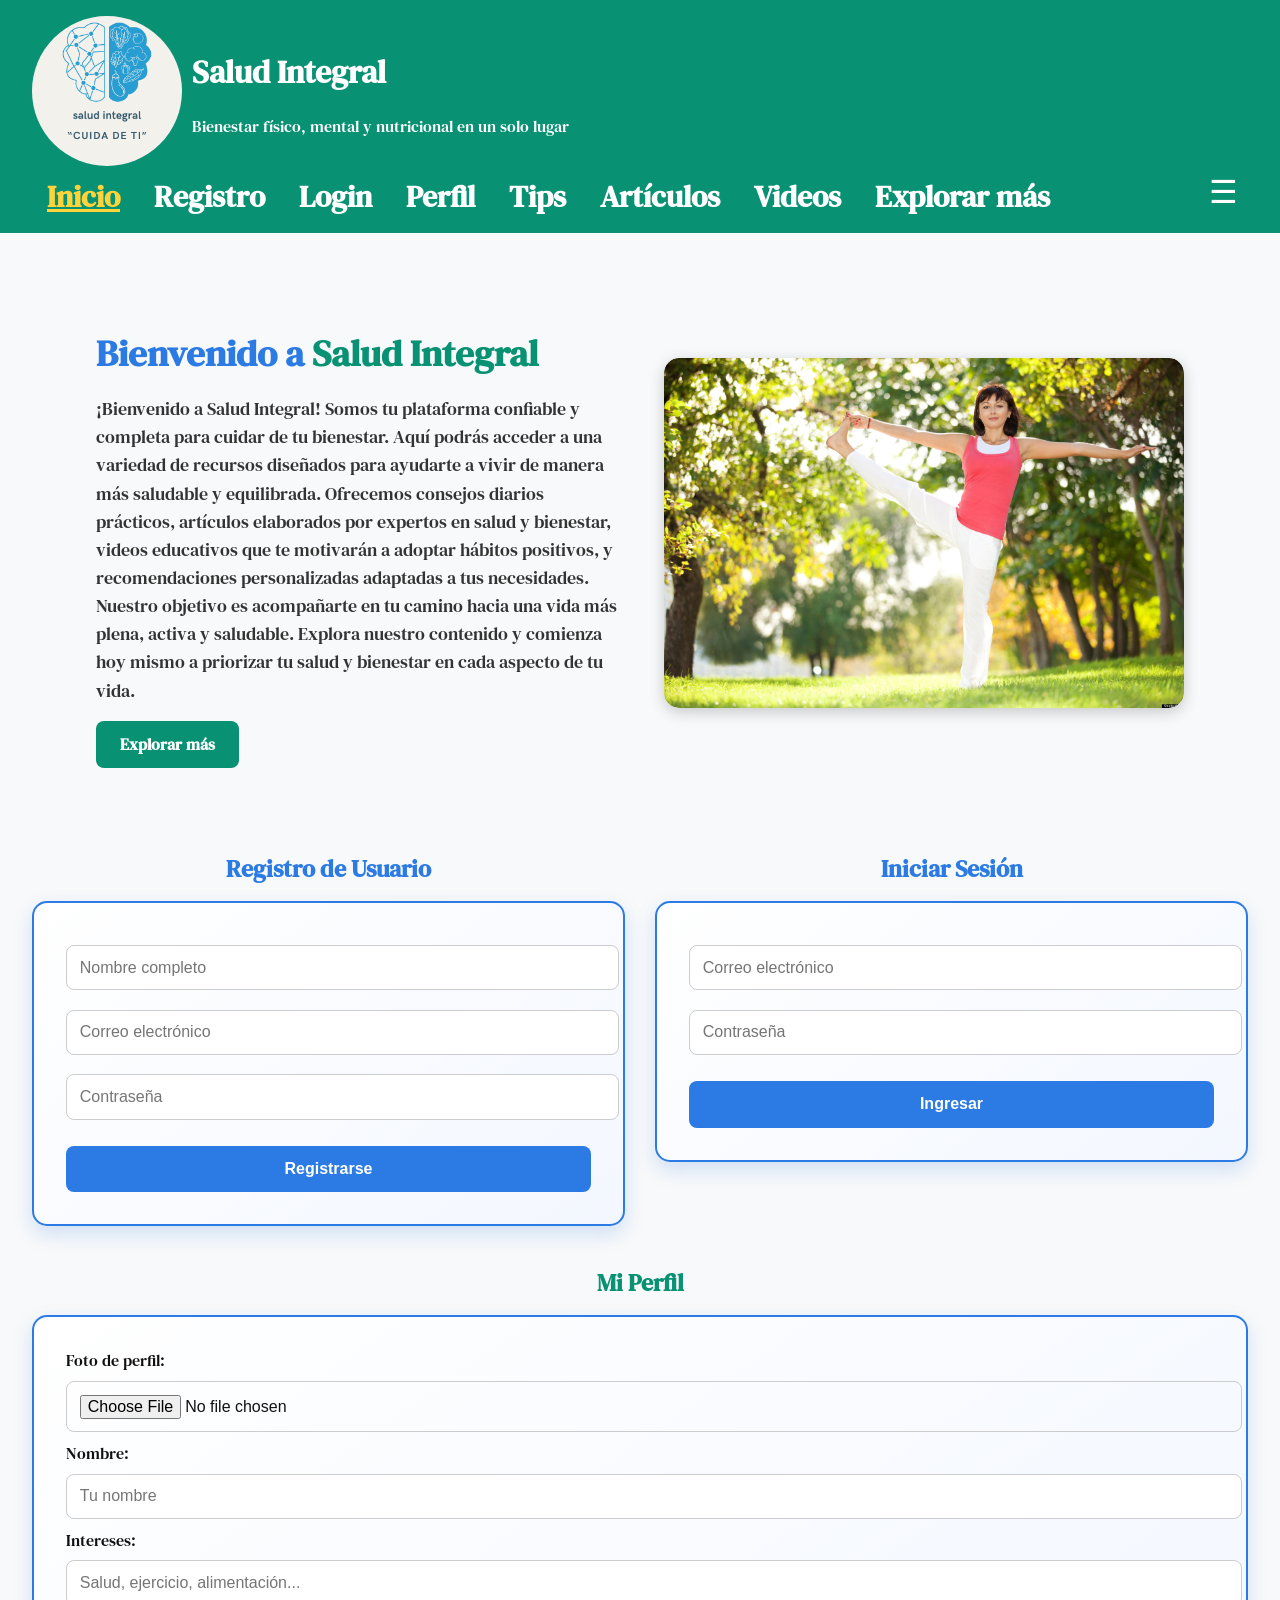
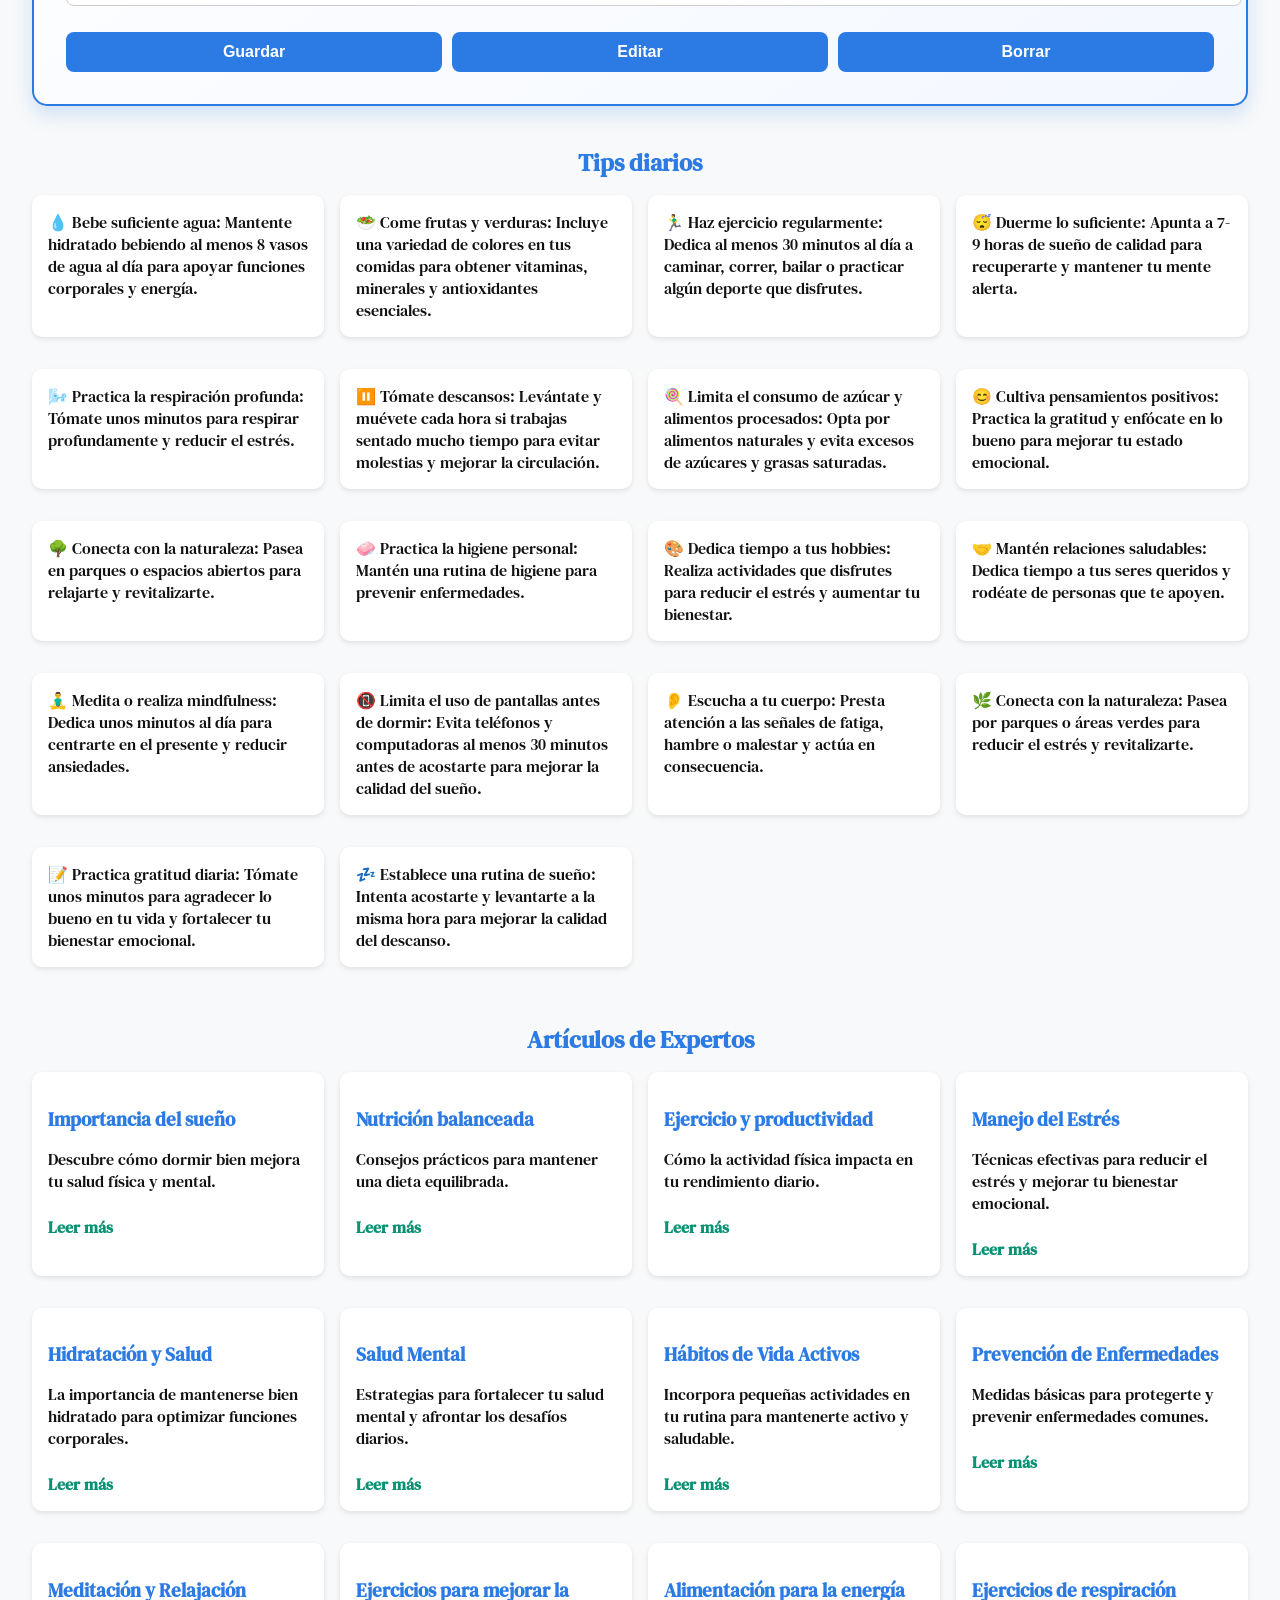
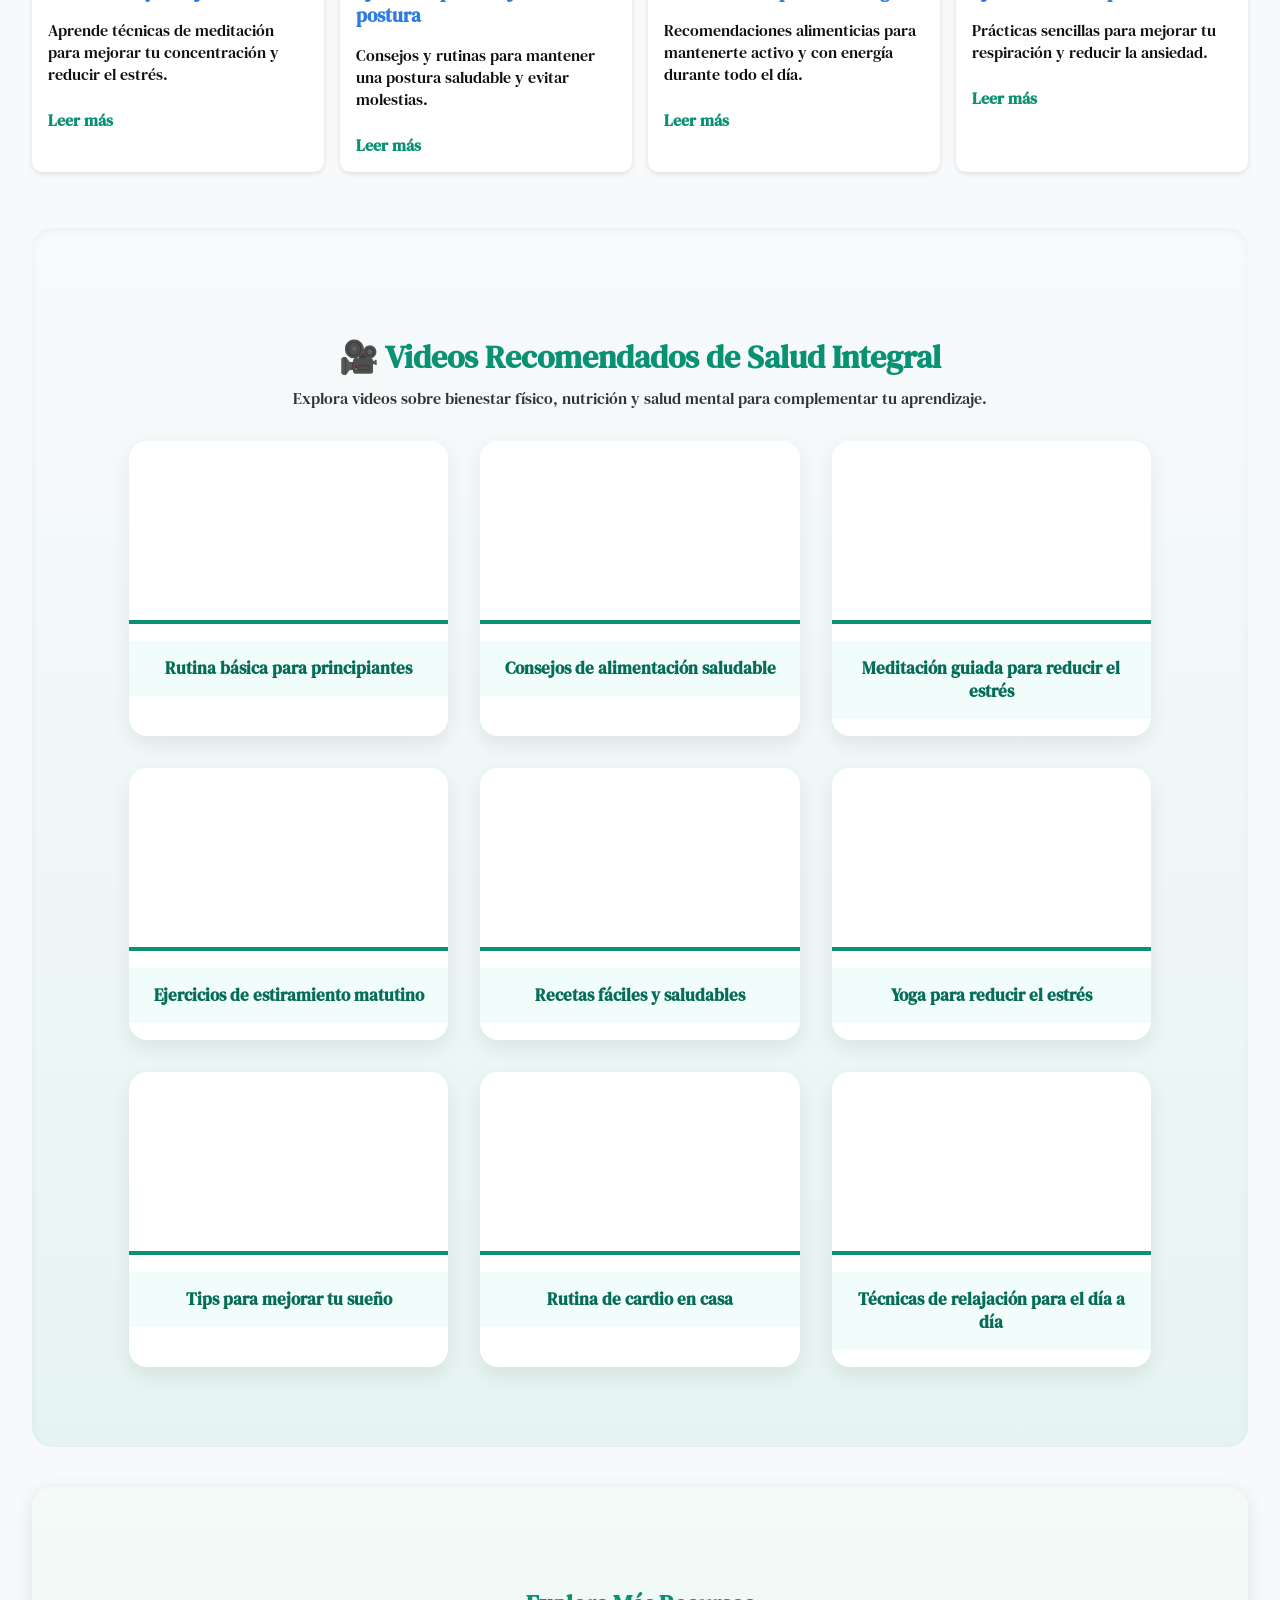
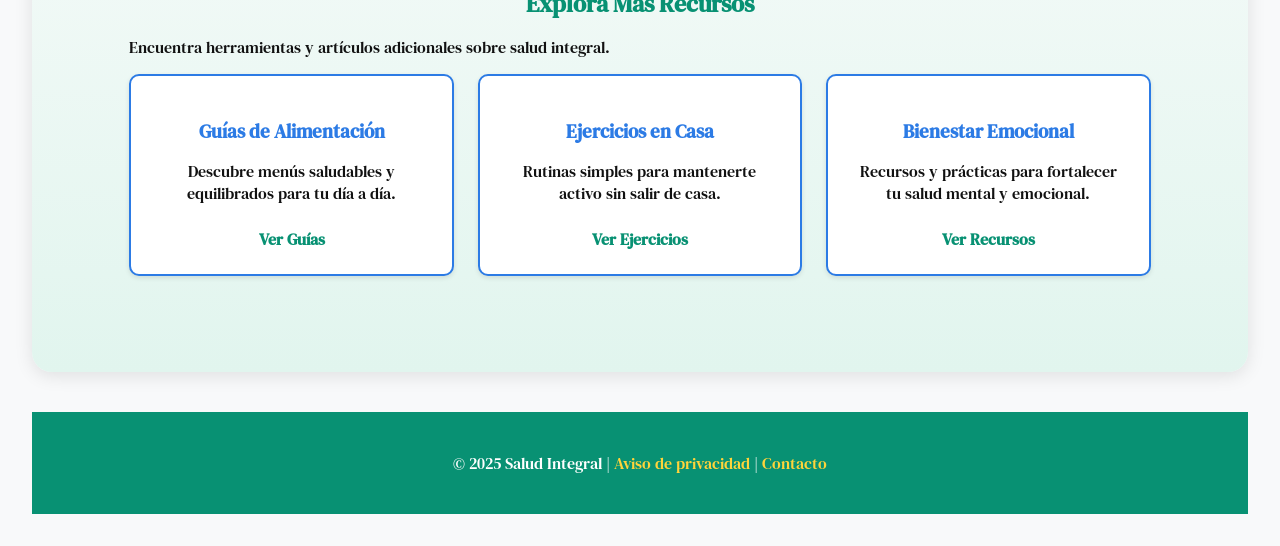
==== commit 149efd1e: "Add files via upload" ====
--- a/index.html
+++ b/index.html
@@ -34,6 +34,13 @@
     <div class="menu-toggle" id="menu-toggle">
       ☰
     </div>
+    
+    <div id="user-greeting" class="user-greeting"></div>
+
+    <!-- Botón de Cerrar Sesión -->
+    <button id="logoutBtn" class="logout-btn" style="display: none;">Cerrar sesión</button>
+    </header>
+
 
   </header>
 
@@ -50,7 +57,7 @@
       camino hacia una vida más plena, activa y saludable. Explora nuestro contenido y comienza hoy mismo a priorizar tu salud
       y bienestar en cada aspecto de tu vida.
     </p>
-    <a href="#multimedia" class="btn">Explorar más</a>
+    <a href="#explorar" class="btn">Explorar más</a>
   </div>
 
   <!-- Carrusel en lugar de imagen -->
@@ -163,62 +170,74 @@
     <div class="card">
       <h3>Importancia del sueño</h3>
       <p>Descubre cómo dormir bien mejora tu salud física y mental.</p>
-      <a href="#" class="leer-mas" data-articulo="suenio">Leer más</a>
+      <a href="#" class="leer-mas" data-articulo="sueño"
+        data-link="https://www.onsalus.com/la-importancia-del-sueno-en-la-salud-22639.html">Leer más</a>
     </div>
     <div class="card">
       <h3>Nutrición balanceada</h3>
       <p>Consejos prácticos para mantener una dieta equilibrada.</p>
-      <a href="#" class="leer-mas" data-articulo="nutricion">Leer más</a>
+      <a href="#" class="leer-mas" data-articulo="nutricion"
+        data-link="https://www.gob.mx/salud/articulos/alimentacion-sana-y-balanceada-para-una-buena-salud">Leer más</a>
     </div>
     <div class="card">
       <h3>Ejercicio y productividad</h3>
       <p>Cómo la actividad física impacta en tu rendimiento diario.</p>
-      <a href="#" class="leer-mas" data-articulo="ejercicio">Leer más</a>
+      <a href="#" class="leer-mas" data-articulo="ejercicio"
+        data-link="https://centralempleos.com/ejercicio-y-productividad-relacion/">Leer más</a>
     </div>
     <div class="card">
       <h3>Manejo del Estrés</h3>
       <p>Técnicas efectivas para reducir el estrés y mejorar tu bienestar emocional.</p>
-      <a href="#" class="leer-mas" data-articulo="estres">Leer más</a>
+      <a href="#" class="leer-mas" data-articulo="estres"
+        data-link="https://www.avancepsicologos.com/estres-que-es-tipos-sintomas-tratamiento-como-manejarlo/">Leer más</a>
     </div>
     <div class="card">
       <h3>Hidratación y Salud</h3>
       <p>La importancia de mantenerse bien hidratado para optimizar funciones corporales.</p>
-      <a href="#" class="leer-mas" data-articulo="hidratacion">Leer más</a>
+      <a href="#" class="leer-mas" data-articulo="hidratacion"
+        data-link="https://guiamedicavirtual.com/espanol/prevencion-de-enfermedades/hidratacion-y-salud-beneficios/">Leer más</a>
     </div>
     <div class="card">
       <h3>Salud Mental</h3>
       <p>Estrategias para fortalecer tu salud mental y afrontar los desafíos diarios.</p>
-      <a href="#" class="leer-mas" data-articulo="salud-mental">Leer más</a>
+      <a href="#" class="leer-mas" data-articulo="salud-mental" data-link="https://www.tuasaude.com/es/salud-mental/">Leer
+        más</a>
     </div>
     <div class="card">
       <h3>Hábitos de Vida Activos</h3>
       <p>Incorpora pequeñas actividades en tu rutina para mantenerte activo y saludable.</p>
-      <a href="#" class="leer-mas" data-articulo="habitos-vida">Leer más</a>
+      <a href="#" class="leer-mas" data-articulo="habitos-vida"
+        data-link="https://elblogdesalud.com/estilos-de-vida-activos-beneficios-ventajas-ideas-tips/">Leer más</a>
     </div>
     <div class="card">
       <h3>Prevención de Enfermedades</h3>
       <p>Medidas básicas para protegerte y prevenir enfermedades comunes.</p>
-      <a href="#" class="leer-mas" data-articulo="prevencion">Leer más</a>
+      <a href="#" class="leer-mas" data-articulo="prevencion"
+        data-link="https://enfermeriaactual.com/prevencion-de-enfermedades/">Leer más</a>
     </div>
     <div class="card">
       <h3>Meditación y Relajación</h3>
       <p>Aprende técnicas de meditación para mejorar tu concentración y reducir el estrés.</p>
-      <a href="#" class="leer-mas" data-articulo="meditacion">Leer más</a>
+      <a href="#" class="leer-mas" data-articulo="meditacion"
+        data-link="https://concepto.de/meditacion/">Leer más</a>
     </div>
     <div class="card">
       <h3>Ejercicios para mejorar la postura</h3>
       <p>Consejos y rutinas para mantener una postura saludable y evitar molestias.</p>
-      <a href="#" class="leer-mas" data-articulo="postura">Leer más</a>
+      <a href="#" class="leer-mas" data-articulo="postura"
+        data-link="https://mejorconsalud.as.com/bienestar/buenos-habitos/7-ejercicios-ayudaran-mejorar-tu-postura-corporal/">Leer más</a>
     </div>
     <div class="card">
       <h3>Alimentación para la energía</h3>
       <p>Recomendaciones alimenticias para mantenerte activo y con energía durante todo el día.</p>
-      <a href="#" class="leer-mas" data-articulo="energia">Leer más</a>
+      <a href="#" class="leer-mas" data-articulo="energia"
+        data-link="https://www.tuasaude.com/es/alimentos-energeticos/">Leer más</a>
     </div>
     <div class="card">
       <h3>Ejercicios de respiración</h3>
       <p>Prácticas sencillas para mejorar tu respiración y reducir la ansiedad.</p>
-      <a href="#" class="leer-mas" data-articulo="respiracion">Leer más</a>
+      <a href="#" class="leer-mas" data-articulo="respiracion"
+        data-link="https://www.psicologia-online.com/ejercicios-de-respiracion-diafragmatica-5048.html">Leer más</a>
     </div>
   </div>
 </section>
@@ -327,6 +346,15 @@
   </div>
 </section>
 
+<!-- Modal para artículos -->
+<div id="modal-articulo" class="modal">
+  <div class="modal-contenido">
+    <span class="cerrar">&times;</span>
+    <iframe src="" frameborder="0" allowfullscreen></iframe>
+  </div>
+</div>
+
+
 
   <footer>
     <p>© 2025 Salud Integral | <a href="#">Aviso de privacidad</a> | <a href="#">Contacto</a></p>
--- a/style.css
+++ b/style.css
@@ -271,6 +271,29 @@
     transition: transform 1s ease-in-out;
 }
 
+@keyframes slide {
+
+    0%,
+    20% {
+        transform: translateX(0);
+    }
+
+    25%,
+    45% {
+        transform: translateX(-100%);
+    }
+
+    50%,
+    70% {
+        transform: translateX(-200%);
+    }
+
+    75%,
+    100% {
+        transform: translateX(0);
+    }
+}
+
 /* Modo móvil */
 @media (max-width: 768px) {
     .inicio {
@@ -420,7 +443,7 @@
 .video-wrapper iframe {
     position: absolute;
     inset: 0;
-    width: 100%;
+    max-width: 100%;
     height: 100%;
     border: 0;
 }
@@ -636,4 +659,125 @@
 .explorar .card:hover {
     transform: translateY(-8px);
     box-shadow: 0 6px 18px rgba(0, 0, 0, 0.15);
+}
+
+/* ===== Modal de Artículos ===== */
+.modal {
+    display: none;
+    position: fixed;
+    z-index: 1000;
+    padding-top: 60px;
+    left: 0;
+    top: 0;
+    width: 100%;
+    height: 100%;
+    overflow: auto;
+    background-color: rgba(0, 0, 0, 0.7);
+}
+
+.modal-contenido {
+    background-color: #fff;
+    margin: auto;
+    padding: 0;
+    border-radius: 12px;
+    width: 90%;
+    max-width: 900px;
+    height: 80%;
+    box-shadow: 0 0 20px rgba(0, 0, 0, 0.4);
+    display: flex;
+    flex-direction: column;
+    overflow: hidden;
+}
+
+.modal-contenido iframe {
+    width: 100%;
+    height: 100%;
+    border: none;
+}
+
+.cerrar {
+    color: #333;
+    align-self: flex-end;
+    font-size: 30px;
+    font-weight: bold;
+    margin: 10px 15px;
+    cursor: pointer;
+    transition: color 0.3s;
+}
+
+.cerrar:hover {
+    color: #e53935;
+}
+
+/* === USER GREETING === */
+.user-greeting {
+    font-size: 1rem;
+    color: #f8f8f8;
+    font-weight: bold;
+    margin-left: 10px;
+}
+
+/* === MENÚ MÓVIL === */
+.menu-toggle {
+    display: block;
+    font-size: 2rem;
+    cursor: pointer;
+    color: #fff;
+}
+
+@media (max-width: 768px) {
+    nav {
+        display: none;
+        flex-direction: column;
+        background-color: #00796b;
+        position: absolute;
+        top: 80px;
+        left: 0;
+        width: 100%;
+    }
+
+    nav.active {
+        display: flex;
+    }
+
+    .menu-toggle {
+        display: block;
+    }
+
+    nav a {
+        padding: 15px;
+        border-bottom: 1px solid #fff;
+        color: #fff;
+    }
+}
+
+/* === VIDEOS RESPONSIVE === */
+.video-wrapper {
+    position: relative;
+    padding-top: 56.25%;
+}
+
+.video-wrapper iframe {
+    position: absolute;
+    top: 0;
+    left: 0;
+    width: 100%;
+    height: 100%;
+    border-radius: 10px;
+}
+
+.logout-btn {
+    background-color: #e74c3c;
+    color: white;
+    border: none;
+    padding: 8px 16px;
+    border-radius: 8px;
+    cursor: pointer;
+    margin-left: 10px;
+    font-weight: bold;
+    transition: background 0.3s;
+}
+
+.logout-btn:hover {
+    background-color: #c0392b;
 }
